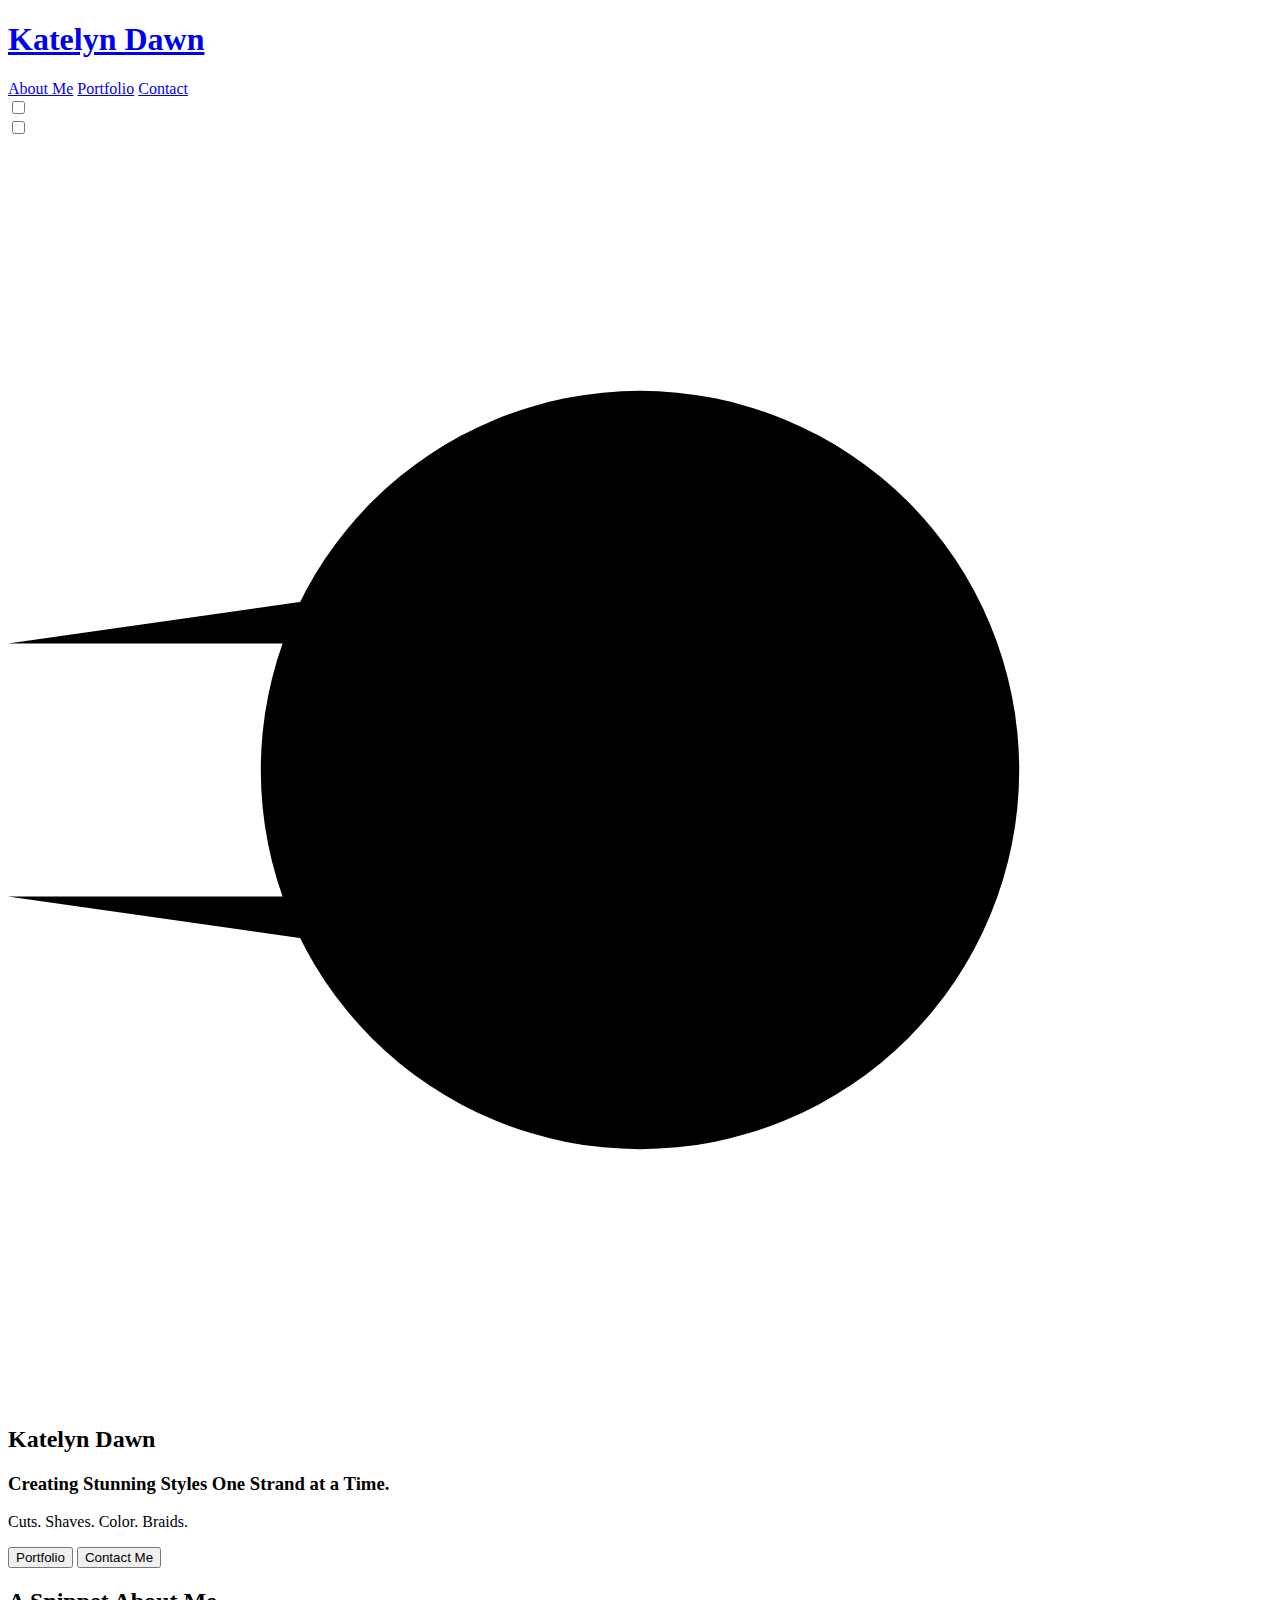
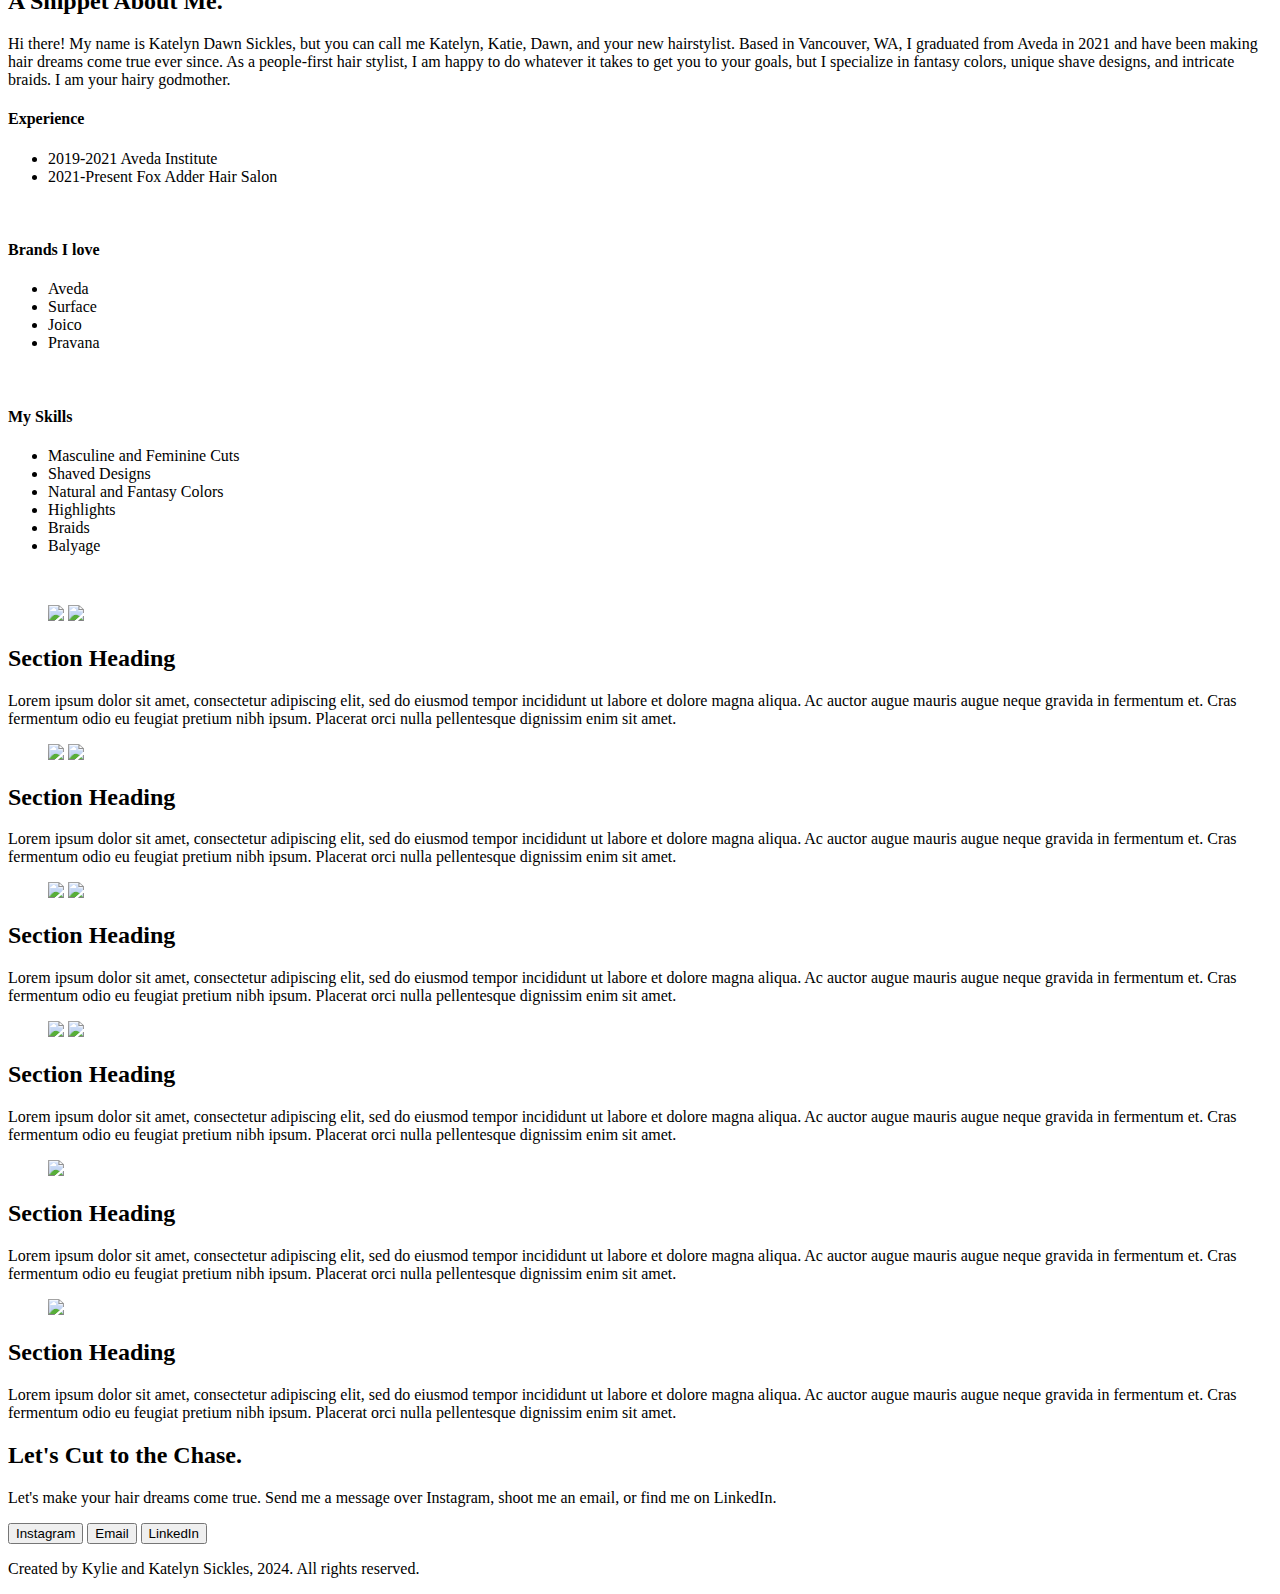
==== Katie_Portfolio/index.html @ ac66f096 "Update index.html" ====
<!DOCTYPE html>
<html lang="en">

<head>
     <meta charset="utf-8">

     <!--Site metadata and SEO-->
     <title>Katelyn Dawn, Hairstylist</title>
     <meta name="description" content="Katelyn Dawn Sickles Haristylist Portfolio">

     <!--Responsive design call-->
     <meta name="viewport" content="width=device-width, initial-scale=1, maximum-scale=1">

     <!--Stylesheets-->
     <link rel="stylesheet" type="text/css" href="css/reset.css">
     <link rel="stylesheet" type="text/css" href="css/styles.css">

     <!--Favicon-->
     <link rel="shortcut icon" type="image/svg" href="img/scissors-solid.svg">

     <link rel="preconnect" href="https://fonts.googleapis.com">
     <link rel="preconnect" href="https://fonts.gstatic.com" crossorigin>
     <link href="https://fonts.googleapis.com/css2?family=Lancelot&display=swap" rel="stylesheet">
</head>

<body>

     <!--Header and Navigation-->
     <header>
          <a href="index.html#top" onclick="closeMobileNav()">
               <h1>Katelyn Dawn</h1>
          </a>
     </header>

     <nav id="nav">
          <a href="index.html#about-me" onclick="closeMobileNav()">About Me</a>
          <a href="index.html#portfolio" onclick="closeMobileNav()">Portfolio</a>
          <a href="index.html#contact" onclick="closeMobileNav()">Contact</a>
     </nav>

     <!--Mobile menu-->
     <input type="checkbox" id="active" class="mobile-nav-input" aria-hidden="true">
     <div class="menu cross menu--1" aria-hidden="true">
          <label>
               <input id="checkbox" type="checkbox" onclick="toggleMobileNav()" class="mobile-nav-input">
               <svg viewBox="0 0 100 100" xmlns="http://www.w3.org/2000/svg">
                    <circle cx="50" cy="50" r="30" />
                    <path class="line--1" d="M0 40h62c13 0 6 28-4 18L35 35" />
                    <path class="line--2" d="M0 50h70" />
                    <path class="line--3" d="M0 60h62c13 0 6-28-4-18L35 65" />
               </svg>
          </label>
     </div>

     <!--Main -----------------------------START HERE-->
     <main>

          <!--Hero Section-->
          <section id="top" class="full-height hero">
               <article class="col-60 center-text">
                    <h2>Katelyn Dawn</h2>
                    <h3>Creating Stunning Styles One Strand at a Time.</h3>
                    <p>Cuts. Shaves. Color. Braids.</p>
                    <!-- BUTTONS -->
                    <a href="#portfolio"><button class="primary-btn">Portfolio</button></a> <a href="#contact"><button class="primary-btn">Contact Me</button></a>
               </article>
          </section>


          <!--About Me--------------------------------------------------------------------------------------------------------->
          <section id="about-me">
               <h2 class="col-80 margin-auto">A Snippet About Me.</h2>
               <article class="col-40 col-left">
                    <p>Hi there! My name is Katelyn Dawn Sickles, but you can call me Katelyn, Katie, Dawn, and your new hairstylist. Based in Vancouver, WA, I graduated from Aveda in 2021 and have been making hair dreams come true ever since. As a people-first hair stylist, I am happy to do whatever it takes to get you to your goals, but I specialize in fantasy colors, unique shave designs, and intricate braids. I am your hairy godmother.</p>

                    <!-- PHOTO -->
                    <section id="katie-chat-photo"></section>

               </article>

               <!-- BULLET LISTS -->
               <article class="col-30 col-right">
                    <h4>Experience</h4>
                    <ul>
                         <li>2019-2021 Aveda Institute</li>
                         <li>2021-Present Fox Adder Hair Salon</li>

                    </ul><br>
                    <h4>Brands I love</h4>
                    <ul>
                         <li>Aveda</li>
                         <li>Surface</li>
                         <li>Joico</li>
                         <li>Pravana</li>
                    </ul>
                    <br>

                    <h4>My Skills</h4>
                    <ul>
                         <li>Masculine and Feminine Cuts</li>
                         <li>Shaved Designs</li>
                         <li>Natural and Fantasy Colors</li>
                         <li>Highlights</li>
                         <li>Braids</li>
                         <li>Balyage</li>
                    </ul>
                    <br>
                    
               </article>
          </section>

          <!--Portfolio----------------------------------------------------------------------------------->
          <section id="portfolio">
               <!-- IMAGE -->
               <figure class="col-30 col-left">
                    <img-comparison-slider>
                         <img slot="first" src="img/cut-before.jpg" />
                         <img slot="second" src="img/cut-after.jpg" />
                    </img-comparison-slider>
               </figure>

               <!-- SECTION TEXT -->
               <article class="col-40 col-right">
                    <h2 class="auto-width">Section Heading</h2>
                    <p>Lorem ipsum dolor sit amet, consectetur adipiscing elit, sed do eiusmod tempor incididunt ut labore et dolore magna aliqua. Ac auctor augue mauris augue neque gravida in fermentum et. Cras fermentum odio eu feugiat pretium nibh ipsum. Placerat orci nulla pellentesque dignissim enim sit amet.</p>
               </article>
          </section>
          <!-- END OF FIRST PORTFOLIO ITEM ----------------------------------->

          <section class="flex-reverse">
               <!-- IMAGE -->
               <figure class="col-30 col-right">
                    <img-comparison-slider>
                         <img slot="first" src="img/curls-before.jpg" />
                         <img slot="second" src="img/curls-after.jpg" />
                    </img-comparison-slider>
               </figure>

               <!-- SECTION TEXT -->
               <article class="col-40 col-left">
                    <h2 class="auto-width">Section Heading</h2>
                    <p>Lorem ipsum dolor sit amet, consectetur adipiscing elit, sed do eiusmod tempor incididunt ut labore et dolore magna aliqua. Ac auctor augue mauris augue neque gravida in fermentum et. Cras fermentum odio eu feugiat pretium nibh ipsum. Placerat orci nulla pellentesque dignissim enim sit amet.</p>
               </article>
          </section>
          <!-- END OF SECOND PORTFOLIO ITEM ----------------------------------->

          <section>
               <figure class="col-30 col-left">
                    <!-- IMAGE -->
                    <img-comparison-slider>
                         <img slot="first" src="img/maroon-before.jpg" />
                         <img slot="second" src="img/maroon-after.jpg" />
                    </img-comparison-slider>
               </figure>

               <!-- SECTION TEXT -->
               <article class="col-40 col-right">
                    <h2 class="auto-width">Section Heading</h2>
                    <p>Lorem ipsum dolor sit amet, consectetur adipiscing elit, sed do eiusmod tempor incididunt ut labore et dolore magna aliqua. Ac auctor augue mauris augue neque gravida in fermentum et. Cras fermentum odio eu feugiat pretium nibh ipsum. Placerat orci nulla pellentesque dignissim enim sit amet.</p>
               </article>
          </section>
          <!-- END OF THIRD PORTFOLIO ITEM ----------------------------------->

          <section class="flex-reverse">
               <!-- IMAGE -->
               <figure class="col-30 col-right">
                    <img-comparison-slider>
                         <img slot="first" src="img/pink-front.jpg" />
                         <img slot="second" src="img/pink-back.jpg" />
                    </img-comparison-slider>
               </figure>

               <!-- SECTION TEXT -->
               <article class="col-40 col-left">
                    <h2 class="auto-width">Section Heading</h2>
                    <p>Lorem ipsum dolor sit amet, consectetur adipiscing elit, sed do eiusmod tempor incididunt ut labore et dolore magna aliqua. Ac auctor augue mauris augue neque gravida in fermentum et. Cras fermentum odio eu feugiat pretium nibh ipsum. Placerat orci nulla pellentesque dignissim enim sit amet.</p>
               </article>
          </section>
          <!-- END OF FOURTH PORTFOLIO ITEM ----------------------------------->

          <section>
               <!-- IMAGE -->
               <figure class="col-30 col-left">
                   
                         <img src="img/updo-back.jpg" />
                
               </figure>

               <!-- SECTION TEXT -->
               <article class="col-40 col-right">
                    <h2 class="auto-width">Section Heading</h2>
                    <p>Lorem ipsum dolor sit amet, consectetur adipiscing elit, sed do eiusmod tempor incididunt ut labore et dolore magna aliqua. Ac auctor augue mauris augue neque gravida in fermentum et. Cras fermentum odio eu feugiat pretium nibh ipsum. Placerat orci nulla pellentesque dignissim enim sit amet.</p>
               </article>
          </section>
          <!-- END OF FIFTH PORTFOLIO ITEM ----------------------------------->

          <section class="flex-reverse">
               <!-- IMAGE -->
               <figure class="col-30 col-right">
               
                         <img src="img/braid.jpg" />
                   
               </figure>

               <!-- SECTION TEXT -->
               <article class="col-40 col-left">
                    <h2 class="auto-width">Section Heading</h2>
                    <p>Lorem ipsum dolor sit amet, consectetur adipiscing elit, sed do eiusmod tempor incididunt ut labore et dolore magna aliqua. Ac auctor augue mauris augue neque gravida in fermentum et. Cras fermentum odio eu feugiat pretium nibh ipsum. Placerat orci nulla pellentesque dignissim enim sit amet.</p>
               </article>
          </section>
          <!-- END OF SIXTH PORTFOLIO ITEM ----------------------------------->

          <!--Contact----------------------------------------------------------------------------------------------------------->
          <section id="contact">
               <h2 class="col-80 margin-auto center-text">Let's Cut to the Chase.</h2>
               <article class="col-60 margin-auto center-text">
                    <p>Let's make your hair dreams come true. Send me a message over Instagram, shoot me an email, or find me on LinkedIn.</p>

                    <a href="https://www.instagram.com/beautybykatelyndawn/" target="_blank"><button class="primary-btn">Instagram</button></a>
                    <a href="#" target="_blank"><button class="primary-btn">Email</button></a>
                    <a href="#" target="_blank"><button class="primary-btn">LinkedIn</button></a>

               </article>
          </section>

     </main>


     <!--Footer-->
     <footer>
          <a href="https://www.instagram.com/beautybykatelyndawn/" target="_blank" class="instagram-btn"></a>
          <a href="#" target="_blank" class="email-btn"></a>
          <a href="#" target="_blank" class="linkedin-btn"></a>

          <p id="copyright">Created by Kylie and Katelyn Sickles, 2024. All rights reserved.</p>
     </footer>


     <!--Scripts-->
     <script src="js/main.js"></script>

     <script
       defer
       src="https://cdn.jsdelivr.net/npm/img-comparison-slider@8/dist/index.js"
     ></script>
     <link
       rel="stylesheet"
       href="https://cdn.jsdelivr.net/npm/img-comparison-slider@8/dist/styles.css"
     />


</body>

</html>
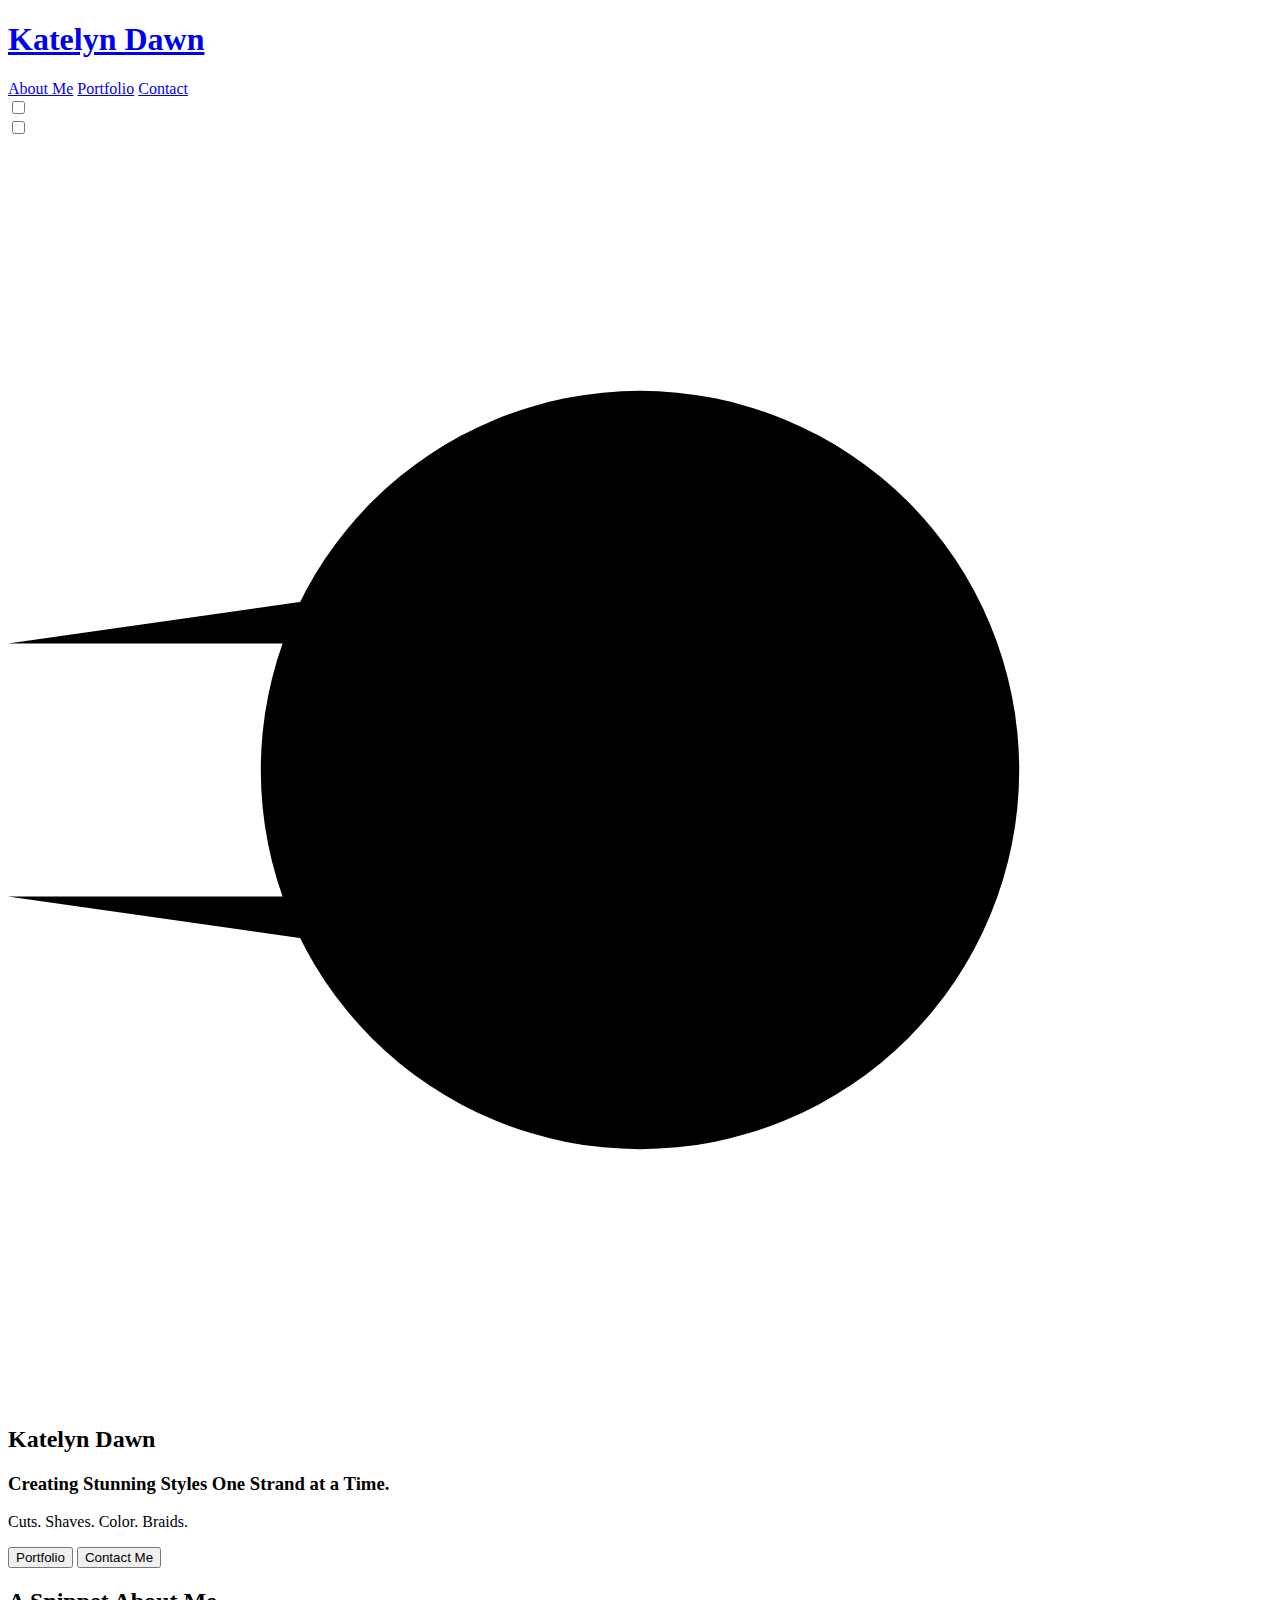
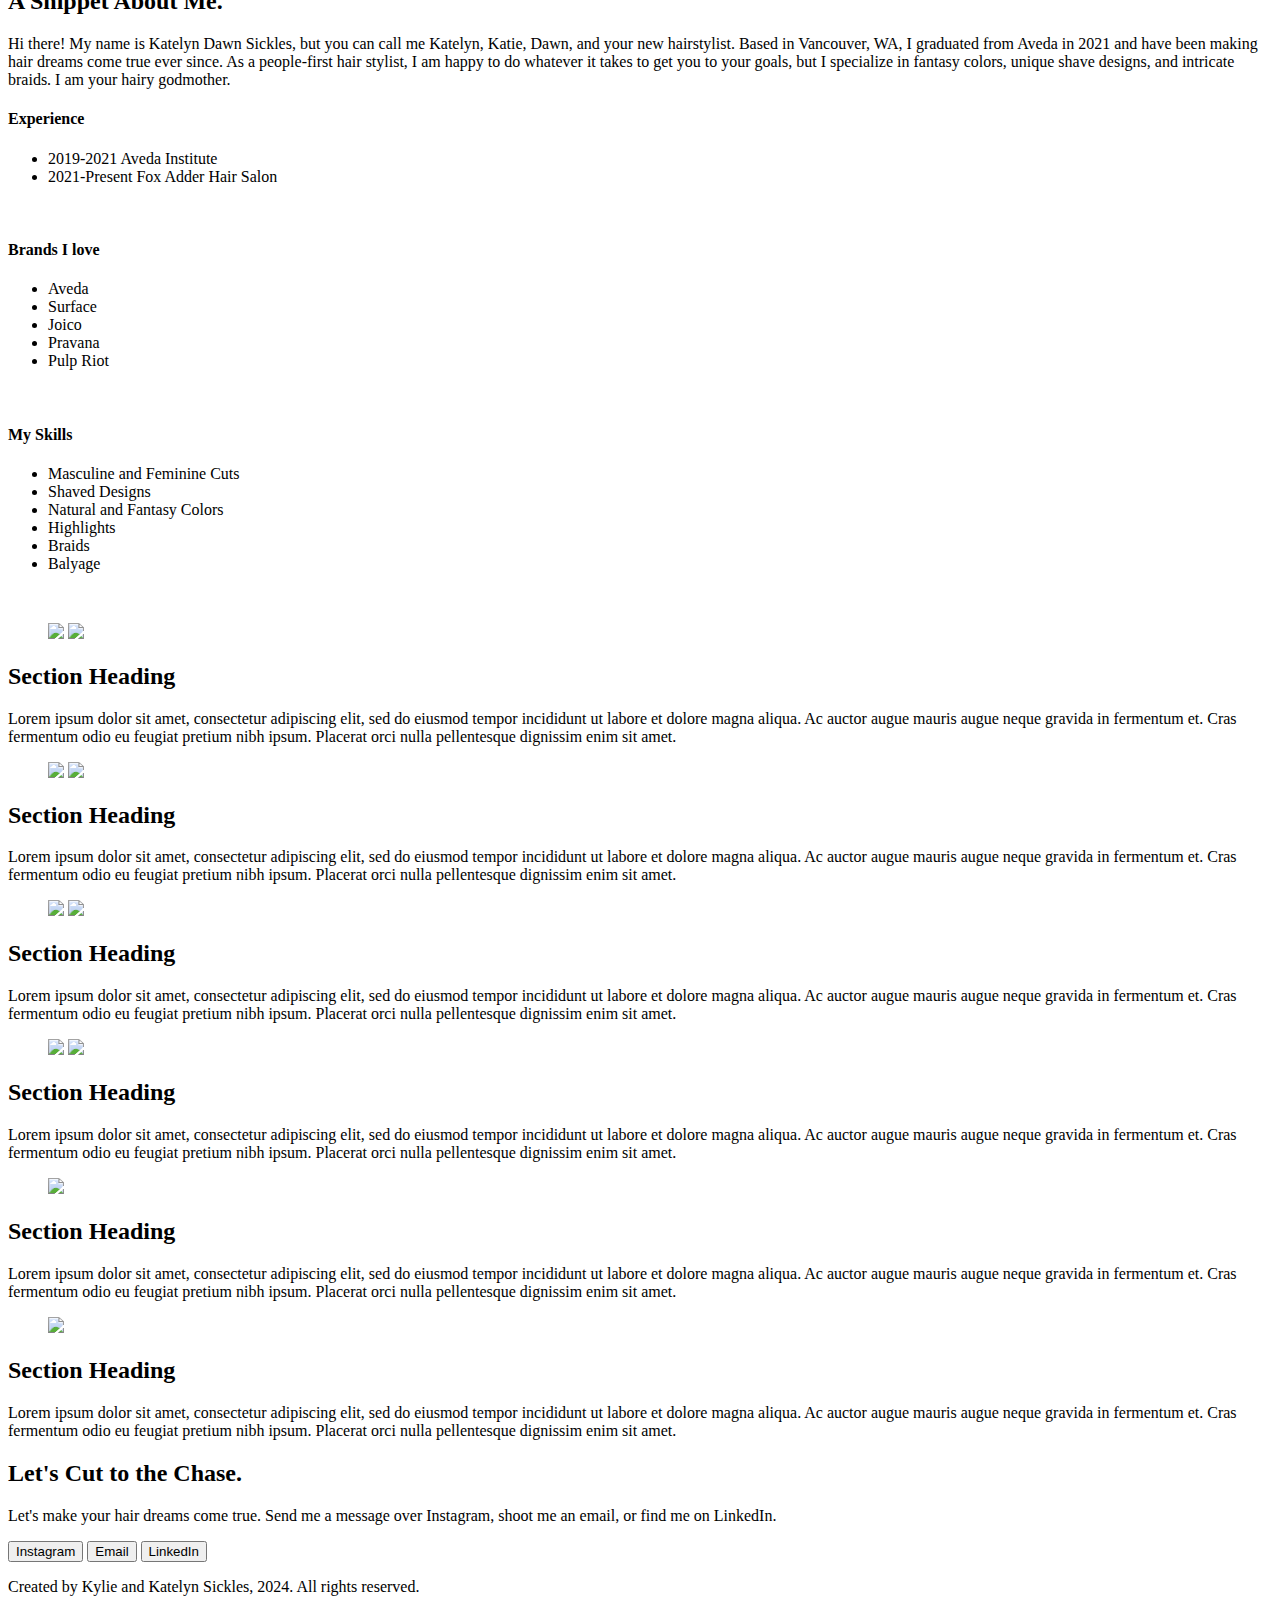
==== commit 83c15a8e: "Update index.html" ====
--- a/Katie_Portfolio/index.html
+++ b/Katie_Portfolio/index.html
@@ -92,6 +92,7 @@
                          <li>Surface</li>
                          <li>Joico</li>
                          <li>Pravana</li>
+                         <li>Pulp Riot</li>
                     </ul>
                     <br>
 
@@ -217,7 +218,7 @@
                     <p>Let's make your hair dreams come true. Send me a message over Instagram, shoot me an email, or find me on LinkedIn.</p>
 
                     <a href="https://www.instagram.com/beautybykatelyndawn/" target="_blank"><button class="primary-btn">Instagram</button></a>
-                    <a href="#" target="_blank"><button class="primary-btn">Email</button></a>
+                    <a href="mailto:beautybykatelyndawn@gmail.com" target="_blank"><button class="primary-btn">Email</button></a>
                     <a href="#" target="_blank"><button class="primary-btn">LinkedIn</button></a>
 
                </article>
@@ -229,7 +230,7 @@
      <!--Footer-->
      <footer>
           <a href="https://www.instagram.com/beautybykatelyndawn/" target="_blank" class="instagram-btn"></a>
-          <a href="#" target="_blank" class="email-btn"></a>
+          <a href="mailto:beautybykatelyndawn@gmail.com" target="_blank" class="email-btn"></a>
           <a href="#" target="_blank" class="linkedin-btn"></a>
 
           <p id="copyright">Created by Kylie and Katelyn Sickles, 2024. All rights reserved.</p>
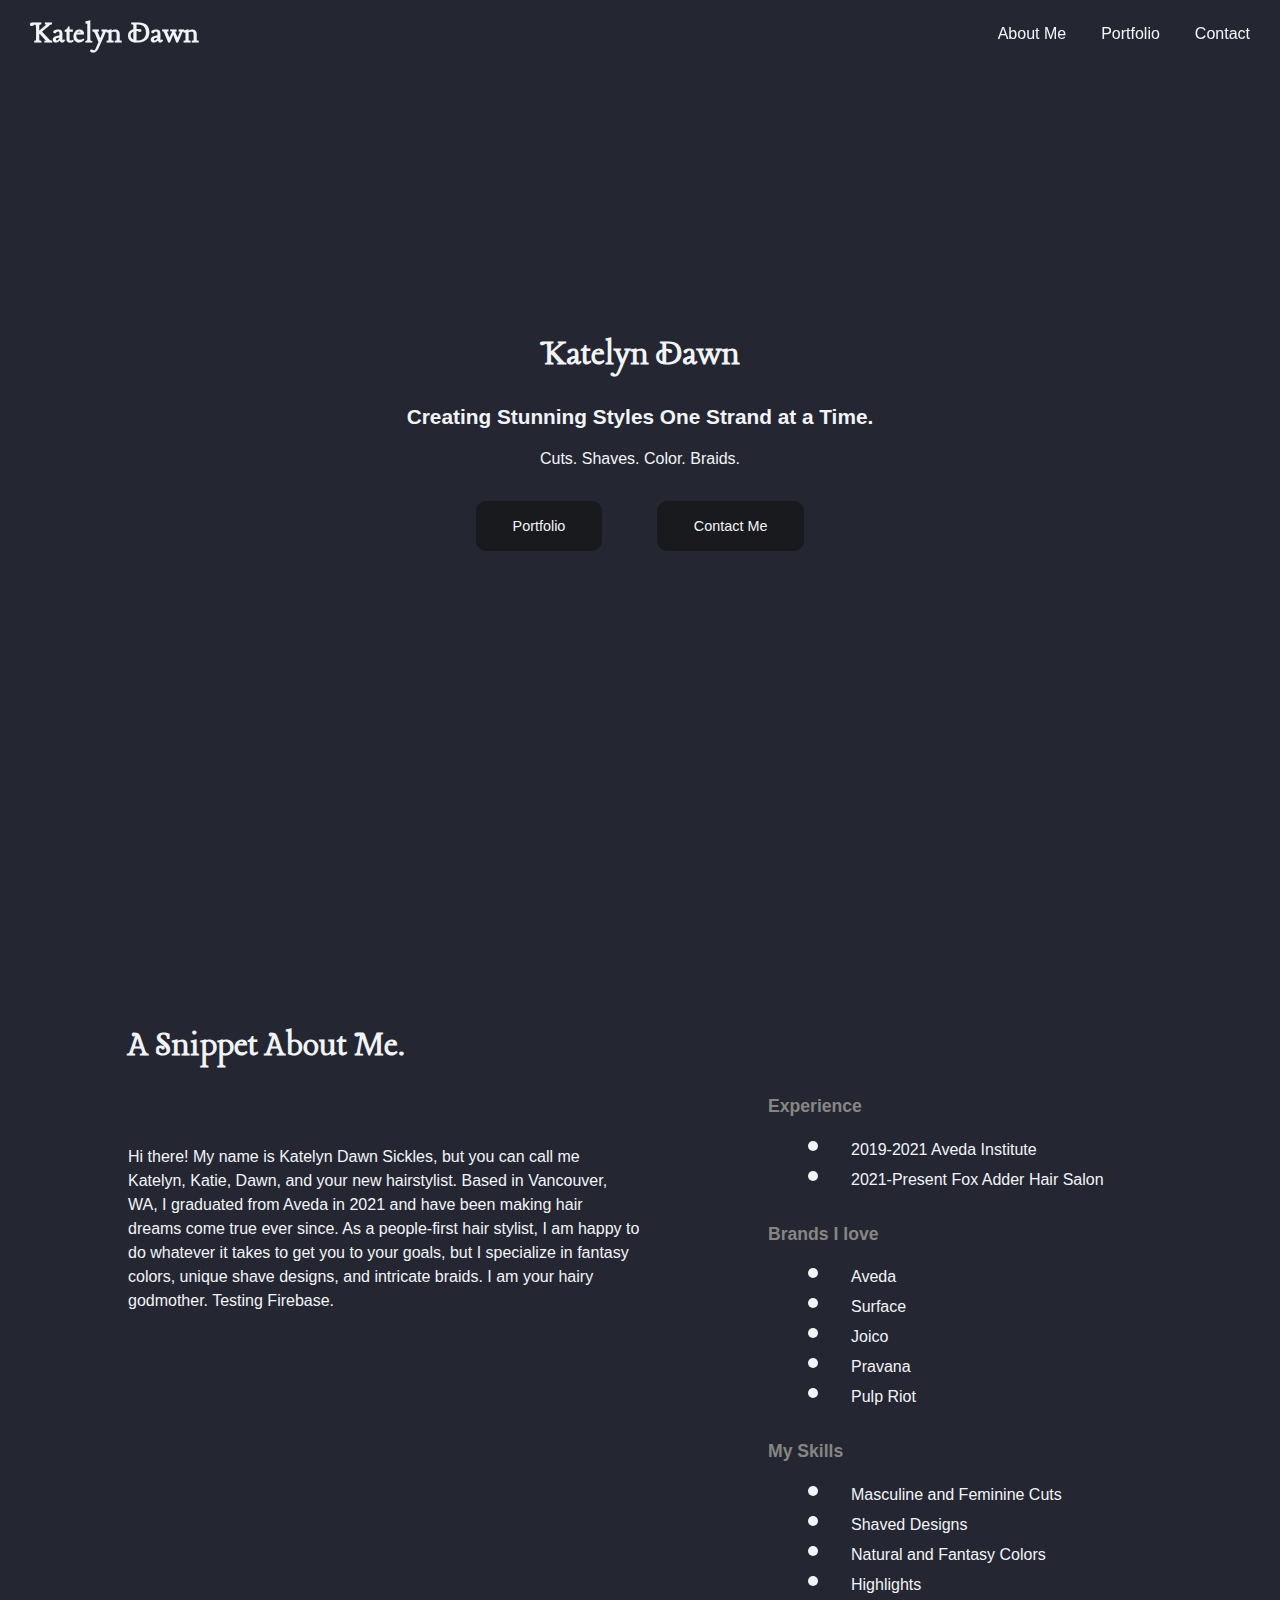
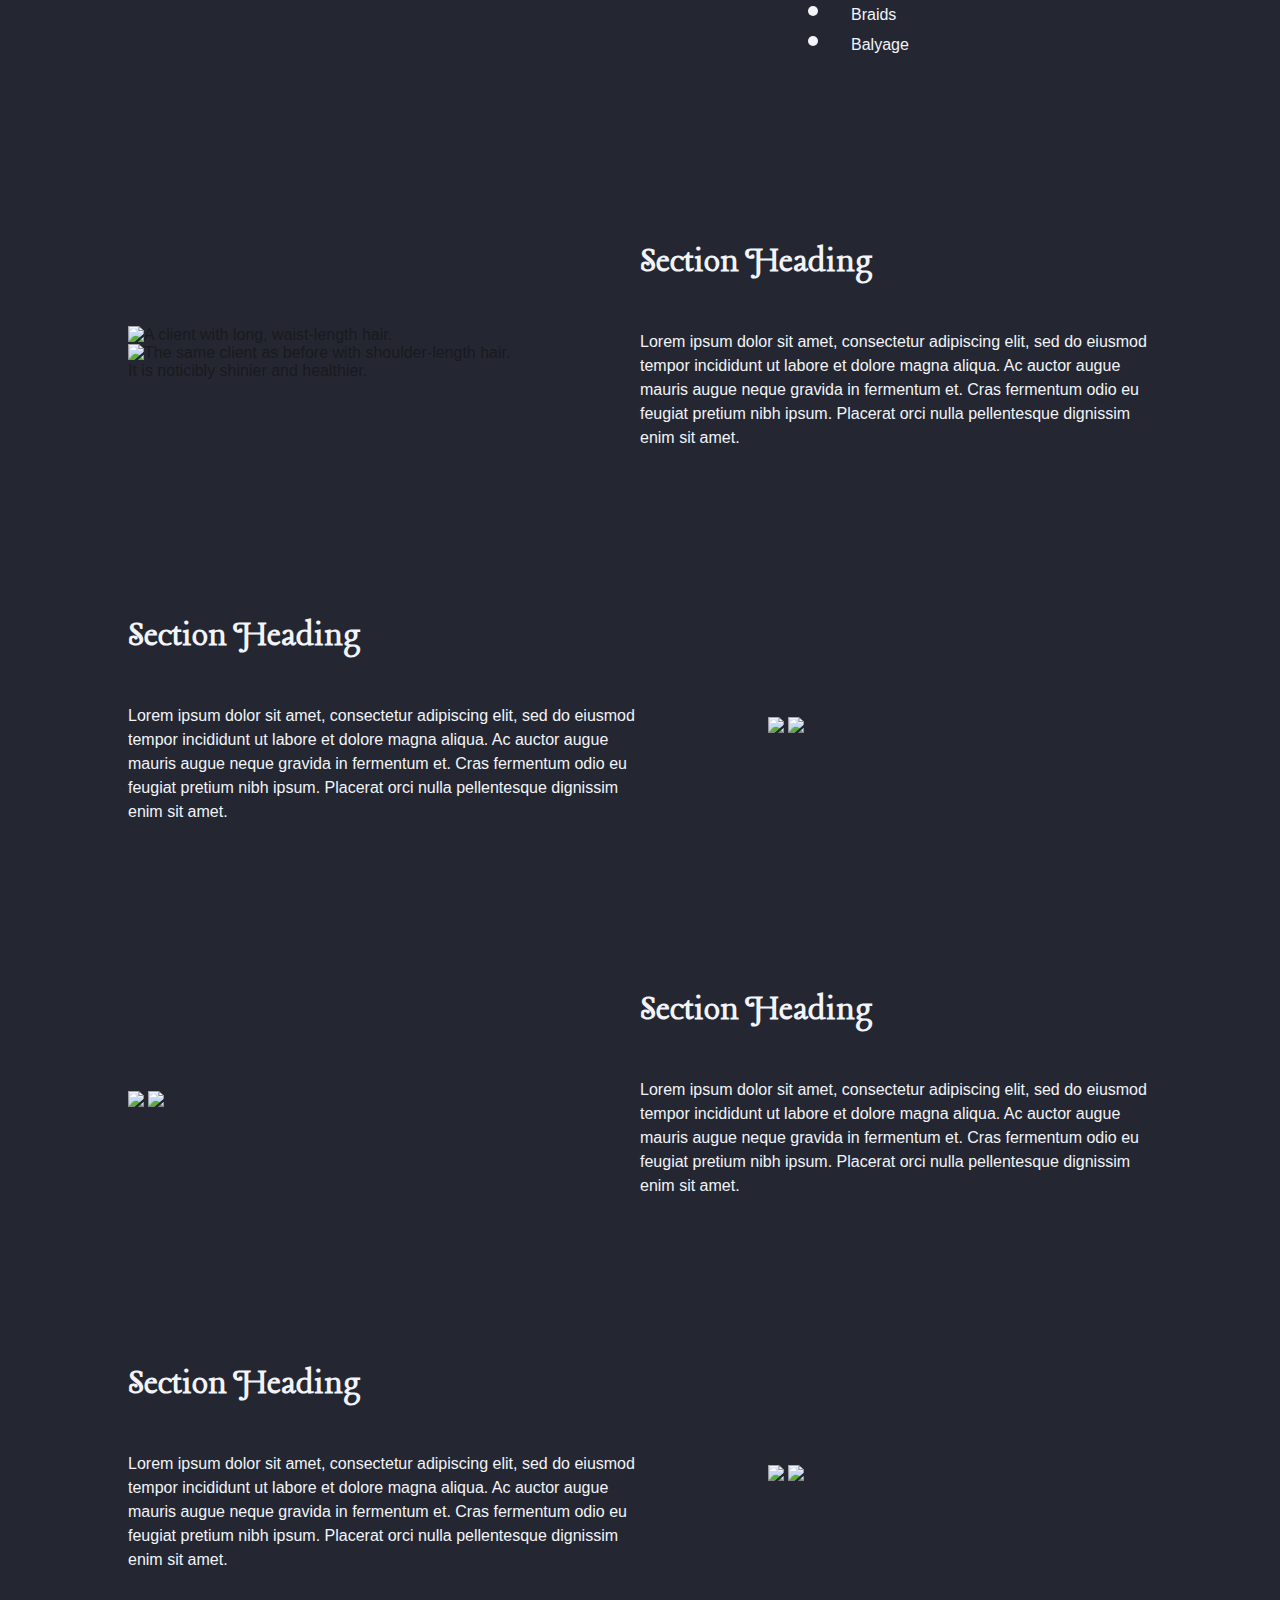
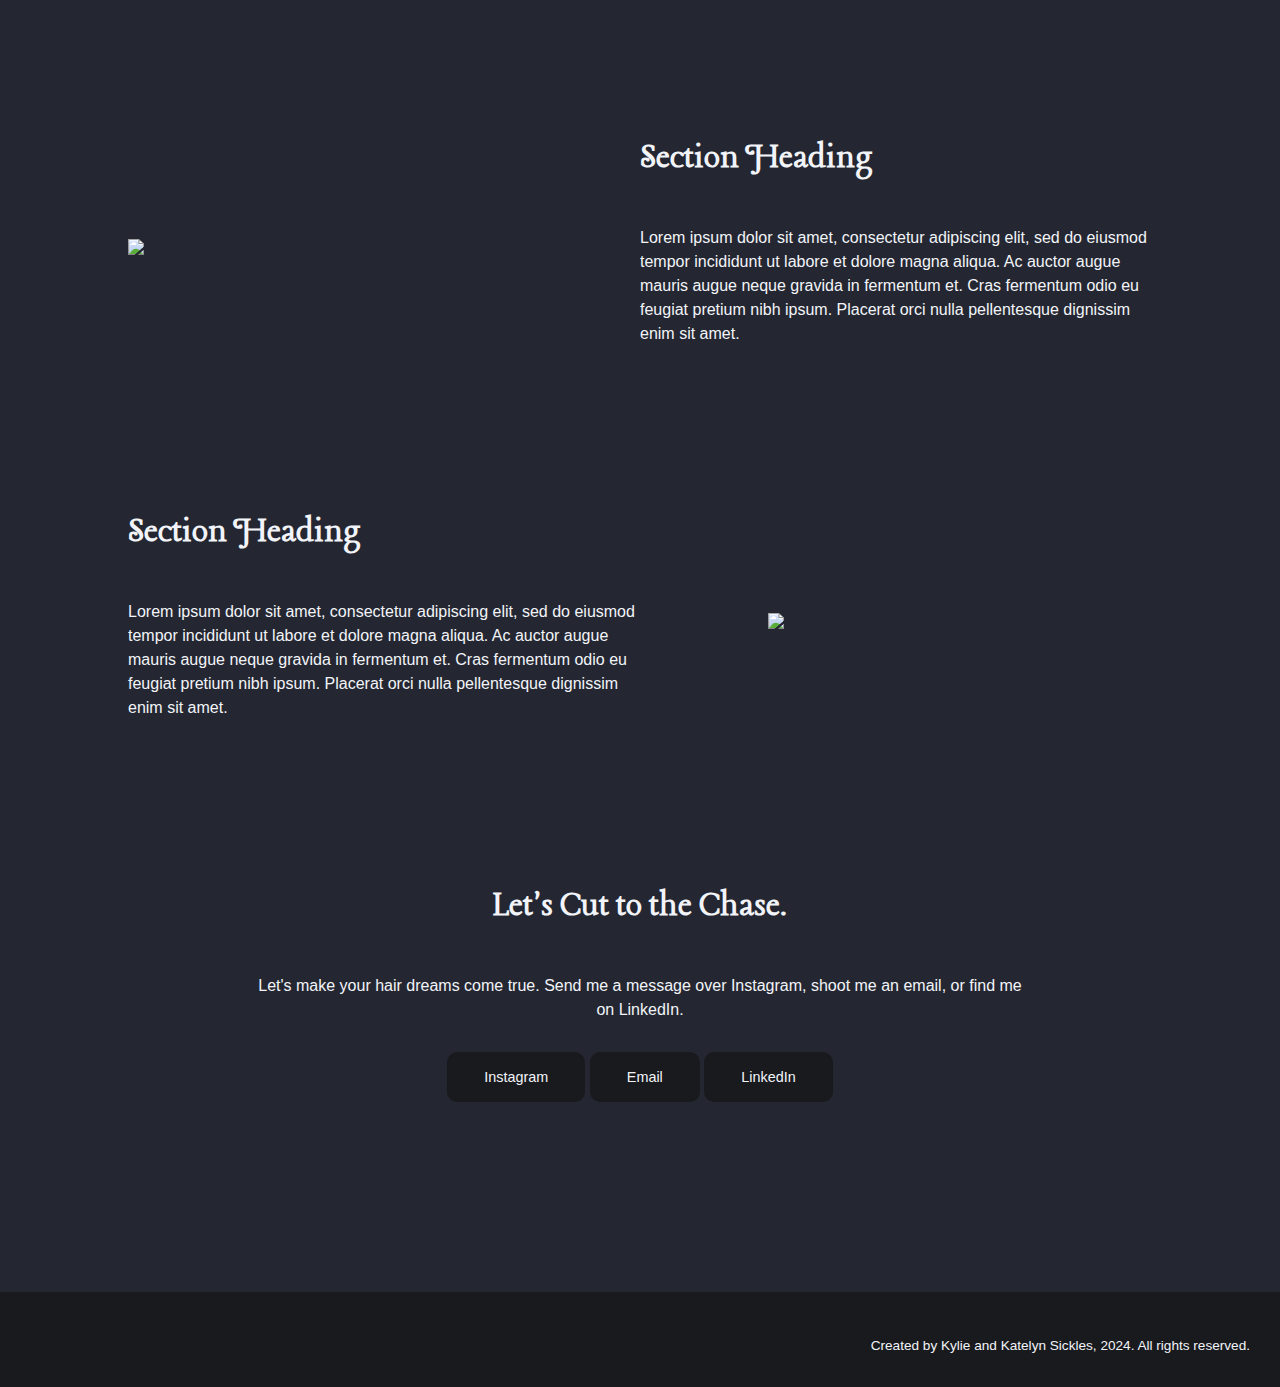
==== commit 819ec48f: "Merge pull request #1 from kylieSickles/main" ====
--- a/Katie_Portfolio/index.html
+++ b/Katie_Portfolio/index.html
@@ -71,10 +71,10 @@
           <section id="about-me">
                <h2 class="col-80 margin-auto">A Snippet About Me.</h2>
                <article class="col-40 col-left">
-                    <p>Hi there! My name is Katelyn Dawn Sickles, but you can call me Katelyn, Katie, Dawn, and your new hairstylist. Based in Vancouver, WA, I graduated from Aveda in 2021 and have been making hair dreams come true ever since. As a people-first hair stylist, I am happy to do whatever it takes to get you to your goals, but I specialize in fantasy colors, unique shave designs, and intricate braids. I am your hairy godmother.</p>
+                    <p>Hi there! My name is Katelyn Dawn Sickles, but you can call me Katelyn, Katie, Dawn, and your new hairstylist. Based in Vancouver, WA, I graduated from Aveda in 2021 and have been making hair dreams come true ever since. As a people-first hair stylist, I am happy to do whatever it takes to get you to your goals, but I specialize in fantasy colors, unique shave designs, and intricate braids. I am your hairy godmother. Testing Firebase.</p>
 
                     <!-- PHOTO -->
-                    <section id="katie-chat-photo"></section>
+                    <section id="katie-chat-photo" alt="A photo of Katelyn Dawn with 1920's finger waves in her short blonde hair. She is standing in front of a reproduction copy of the art piece 'Tournee Du Chat Noir'."></section>
 
                </article>
 
@@ -115,8 +115,8 @@
                <!-- IMAGE -->
                <figure class="col-30 col-left">
                     <img-comparison-slider>
-                         <img slot="first" src="img/cut-before.jpg" />
-                         <img slot="second" src="img/cut-after.jpg" />
+                         <img slot="first" src="img/cut-before.jpg" alt="A client with long, waist-length hair." />
+                         <img slot="second" src="img/cut-after.jpg" alt="The same client as before with shoulder-length hair. It is noticibly shinier and healthier."/>
                     </img-comparison-slider>
                </figure>
 
@@ -248,6 +248,29 @@
        rel="stylesheet"
        href="https://cdn.jsdelivr.net/npm/img-comparison-slider@8/dist/styles.css"
      />
+     <script type="module">
+       // Import the functions you need from the SDKs you need
+       import { initializeApp } from "https://www.gstatic.com/firebasejs/10.14.1/firebase-app.js";
+       import { getAnalytics } from "https://www.gstatic.com/firebasejs/10.14.1/firebase-analytics.js";
+       // TODO: Add SDKs for Firebase products that you want to use
+       // https://firebase.google.com/docs/web/setup#available-libraries
+
+       // Your web app's Firebase configuration
+       // For Firebase JS SDK v7.20.0 and later, measurementId is optional
+       const firebaseConfig = {
+         apiKey: "AIzaSyD0wwKgtplPlGxA8C2C2O-ImUTRerhvRyg",
+         authDomain: "portfolio-db88d.firebaseapp.com",
+         projectId: "portfolio-db88d",
+         storageBucket: "portfolio-db88d.appspot.com",
+         messagingSenderId: "892252117382",
+         appId: "1:892252117382:web:4e517721c14da0a2b2b407",
+         measurementId: "G-3TNG29H01G"
+       };
+
+       // Initialize Firebase
+       const app = initializeApp(firebaseConfig);
+       const analytics = getAnalytics(app);
+     </script>
 
 
 </body>
--- a/Katie_Portfolio/css/styles.css
+++ b/Katie_Portfolio/css/styles.css
@@ -0,0 +1,679 @@
+/* --Foundation-- */
+html {
+    scroll-behavior: smooth;
+}
+
+body {
+    margin: 0;
+    position: relative;
+    font-style: normal;
+    font-size: 16px;
+    color: #191A1E;
+    box-sizing: border-box;
+    background-color: #242731;
+    box-sizing: border-box;
+    font-family: Helvetica;
+}
+
+img {
+    width: 100%;
+}
+
+* {box-sizing: border-box;}
+
+.img-comp-container {
+  position: relative;
+  width: 100% /*should be the same height as the images*/
+}
+
+.img-comp-img {
+  position: absolute;
+  width: auto;
+  height: auto;
+  overflow: hidden;
+}
+
+.img-comp-img img {
+  display: block;
+  vertical-align: middle;
+  width: auto;
+
+}
+
+.img-comp-slider {
+  position: absolute;
+  z-index: 9;
+  cursor: ew-resize;
+  /*set the appearance of the slider:*/
+  width: 40px;
+  height: 40px;
+  background-color: red;
+  opacity: 0.7;
+  border-radius: 50%;
+}
+
+
+/* Typography */
+
+h1,
+h2,
+h3,
+h4,
+h5,
+h6 {
+    margin: 0;
+    color: #F2F4F9;
+}
+
+h1 {
+    font-weight: 600;
+    min-height: 50px;
+    display: flex;
+    align-items: center;
+    font-family: "Lancelot", serif;
+    font-size: 2rem;
+
+}
+
+h2 {
+    font-size: 1.5em;
+    font-weight: 700;
+    padding-bottom: 30px;
+    font-family: "Lancelot", serif;
+}
+
+h3 {
+    font-size: 1.3em;
+    font-weight: 600;
+    margin-bottom: 20px;
+    color: #F2F4F9;
+    line-height: 1;
+}
+
+h4 {
+    font-size: 1.1em;
+    font-weight: 600;
+    color: #868683;
+    line-height: 1;
+    text-align: left;
+}
+
+p {
+    line-height: 1.5;
+    opacity: 1;
+    font-weight: 300;
+    margin-bottom: 15px;
+    color: #F2F4F9;
+}
+
+a {
+    text-decoration: none;
+    color: #F2F4F9;
+    transition: color .3s, transform .3s;
+    font-weight: 400;
+}
+
+a span {
+    display: inline-block;
+    transition: transform .3s;
+}
+
+a:hover {
+    color: #746371;
+}
+
+a:hover span {
+    transform: translateX(5px);
+}
+
+li{
+    list-style: url('../img/scissors-solid.svg');
+    list-style-position: inside;
+    line-height: 1.5em;
+    color: #F2F4F9;
+
+}
+
+li::marker{
+    font-size: 2rem;
+
+}
+
+
+/* Typography Media Queries */
+@media only screen and (min-width: 800px) {
+    body {
+        font-size: 16px;
+    }
+
+    h2 {
+        font-size: 3vw;
+    }
+}
+
+@media only screen and (min-width: 1500px) {
+    body {
+        font-size: 18px;
+    }
+
+    h2 {
+        font-size: 3.75vw;
+    }
+}
+
+
+
+
+/* Buttons */
+.primary-btn {
+    background-color: #191A1E;
+    color: #F2F4F9;
+    border: none;
+    padding: 15px 35px;
+    font-size: .9em;
+    margin: 15px 0;
+    cursor: pointer;
+    font-family: Helvetica;
+    border-radius: 10px;
+    border: 2px solid #191A1E;
+    transition: all .3s;
+}
+
+.primary-btn:hover {
+    background-color: transparent;
+    color: #F2F4F9;
+}
+
+
+
+
+/* Layout */
+section {
+    box-sizing: border-box;
+    position: relative;
+    padding: 75px 0;
+    display: flex;
+    flex-direction: column;
+    justify-content: space-between;
+    align-items: center;
+    flex-wrap: wrap;
+    overflow: hidden;
+}
+
+.hero {
+    display: flex;
+    flex-direction: column;
+    justify-content: center;
+    align-items: center;
+    background-image: url(../img/background.jpg);
+    background-repeat: no-repeat;
+    background-size: cover;
+    background-position: center;
+    margin-bottom: 50px;
+}
+
+.hero button {
+    margin: 15px 25px;
+}
+
+#project {
+    padding-top: 50px;
+}
+
+.col-left {
+    margin: auto;
+    margin-bottom: 35px;
+}
+
+.col-right {
+    margin: auto;
+    margin-bottom: 35px;
+}
+
+.auto-width {
+    width: 80%;
+}
+
+.col-30,
+.col-40,
+.col-50,
+.col-60,
+.col-80 {
+    width: 80%;
+}
+
+.full-width {
+    width: 100%;
+}
+
+.margin-auto {
+    margin: auto;
+}
+
+.center-text {
+    text-align: center;
+}
+
+.round-corners {
+    border-radius: 10px;
+}
+
+#katie-chat-photo {
+    margin: 0 auto;
+    padding-top: 50%;
+    background-image: url(../img/katie-chat.jpg);
+    width: 50%;
+    height: auto;
+    background-size: cover;
+    background-repeat: no-repeat;
+}
+
+/* Layout Media Queries */
+@media only screen and (min-width: 800px) {
+    section {
+        flex-direction: row;
+    }
+
+    section.flex-reverse {
+        flex-direction: row-reverse;
+    }
+
+    .col-left {
+        margin: auto;
+        margin-left: 10%;
+        margin-right: 5%;
+    }
+
+    .col-right {
+        margin: auto;
+        margin-right: 10%;
+        margin-left: 5%;
+    }
+
+    .auto-width {
+        width: auto;
+    }
+
+    .col-30 {
+        width: 30%;
+    }
+
+    .col-40 {
+        width: 40%;
+    }
+
+    .col-50 {
+        width: 50%;
+    }
+
+    .col-60 {
+        width: 60%;
+    }
+}
+
+@media screen and (min-width: 1025px) {
+    section.full-height {
+        min-height: 100vh;
+        padding: 100px 0;
+    }
+}
+
+
+
+
+/* Header & Navigation */
+header {
+    box-sizing: border-box;
+    position: fixed;
+    width: 100%;
+    display: flex;
+    flex-direction: row;
+    justify-content: space-between;
+    align-items: center;
+    padding: 10px 30px;
+    z-index: 998;
+    font-size: 1.1em;
+    background-color: rgba(25, 26, 30, 0);
+    transition: all .3s;
+}
+
+.header-solid {
+    background-color: rgba(25, 26, 30, 1);
+}
+
+/*Mobile Menu & Button Animation*/
+.mobile-nav-input {
+    display: none;
+}
+
+.menu--1 label {
+    display: block;
+    cursor: pointer;
+    position: fixed;
+    width: 25vw;
+    height: 25vw;
+    max-width: 80px;
+    max-height: 80px;
+    top: -5px;
+    right: 0;
+    z-index: 998;
+    padding: 0 10px;
+}
+
+.menu--1 path {
+    fill: none;
+    stroke: #000;
+    stroke-width: 3;
+    stroke-linecap: round;
+    stroke-linejoin: round;
+    --length: 24;
+    --offset: -38;
+    stroke-dasharray: var(--length) var(--total-length);
+    stroke-dashoffset: var(--offset);
+    transition: all .8s cubic-bezier(.645, .045, .355, 1);
+}
+
+.menu--1 circle {
+    fill: #fff3;
+    opacity: 0;
+}
+
+.menu--1 label:hover circle {
+    opacity: 1;
+}
+
+.cross input:checked+svg .line--1,
+.cross input:checked+svg .line--3 {
+    --length: 22.627416998;
+}
+
+.cross input:checked+svg .line--2 {
+    --length: 0;
+}
+
+.back input:checked+svg .line--1,
+.back input:checked+svg .line--3 {
+    --length: 8.602325267;
+}
+
+
+.menu--1 .line--1,
+.menu--1 .line--3 {
+    --total-length: 126.64183044433594;
+}
+
+.menu--1 .line--2 {
+    --total-length: 70;
+}
+
+.menu--1 input:checked+svg .line--1,
+.menu--1 input:checked+svg .line--3 {
+    --offset: -94.1149185097;
+}
+
+.menu--1 input:checked+svg .line--2 {
+    --offset: -50;
+}
+
+nav a {
+    margin-right: 0;
+    margin-bottom: 35px;
+}
+
+nav a:last-of-type {
+    margin-right: 0;
+}
+
+nav {
+    display: flex;
+    justify-content: center;
+    align-items: center;
+    position: fixed;
+    top: 0;
+    right: -110%;
+    flex-direction: column;
+    z-index: 997;
+    height: 100vh;
+    width: 100vw;
+    background-color: #F2F4F9;
+    transition: right 1s;
+    font-size: 2em;
+    opacity: 1;
+    font-weight: 600;
+}
+
+.show-nav-mob {
+    right: 0;
+}
+
+.overflow-mob {
+    width: 110%;
+}
+
+/* Mobile Menu Media Queries */
+@media screen and (min-width: 800px) {
+    .menu--1 {
+        display: none;
+    }
+
+    nav {
+        float: right;
+        position: fixed;
+        right: 0;
+        top: 15px;
+        width: 50%;
+        padding: 10px 30px;
+        background-color: transparent;
+        z-index: 999;
+        height: auto;
+        width: auto;
+        flex-direction: row;
+        font-size: 1em;
+    }
+
+    nav a {
+        margin-right: 35px;
+        margin-bottom: 0;
+    }
+
+    nav a:last-of-type {
+        margin-right: 0;
+    }
+
+    .overflow-mob {
+        width: 40%;
+    }
+}
+
+
+
+
+/* Grid */
+.grid-wrapper {
+    display: flex;
+    flex-direction: row;
+    flex-wrap: wrap;
+    justify-content: center;
+}
+
+.grid-wrapper a {
+    box-sizing: border-box;
+    width: 100%;
+    position: relative;
+    overflow: hidden;
+}
+
+.grid-wrapper article img {
+    width: 100%;
+    display: block;
+    transition: transform .3s;
+}
+
+.grid-item-text {
+    height: 100%;
+    width: 100%;
+    position: absolute;
+    top: 0;
+    left: 0;
+    margin: 0;
+    display: flex;
+    flex-direction: column;
+    justify-content: center;
+    align-items: center;
+    background-color: rgba(0, 0, 0, .5);
+    color: #fff;
+    opacity: 0;
+    transition: opacity .3s;
+}
+
+.grid-wrapper article:hover .grid-item-text {
+    opacity: 1;
+}
+
+.grid-wrapper article:hover img {
+    transform: scale(1.5);
+}
+
+/* Grid Media Queries */
+@media screen and (min-width: 800px) {
+    .grid-wrapper a {
+        width: 50%;
+        border: 1px solid rgb(148, 149, 155);
+    }
+}
+
+@media screen and (min-width: 1024px) {
+    .grid-wrapper a {
+        width: 33.333%;
+    }
+}
+
+
+
+/* Feature Boxes */
+.feature-box-container {
+    display: flex;
+    flex-direction: row;
+    flex-wrap: wrap;
+    justify-content: space-between;
+}
+
+.feature-box {
+    width: 30%;
+    margin: 15px 0;
+    padding: 10% 0;
+    display: flex;
+    flex-direction: column;
+    justify-content: center;
+    align-items: center;
+    border-radius: 10px;
+    background-color: #F1F3F5;
+}
+
+.feature-box img {
+    width: 15%;
+    min-width: 50px;
+    margin: 15px;
+}
+
+
+
+
+/* Slider */
+.slider {
+    width: 100%;
+    aspect-ratio: 2/1;
+    position: relative;
+    overflow: hidden;
+    /* <===  */
+    border-radius: 15px;
+}
+
+.slide {
+    width: 100%;
+    aspect-ratio: 2/1;
+    position: absolute;
+    transition: all 0.5s;
+}
+
+.slide img {
+    width: 100%;
+    height: 100%;
+    object-fit: cover;
+}
+
+.btn {
+    position: absolute;
+    width: 40px;
+    height: 40px;
+    padding: 10px;
+    border: none;
+    border-radius: 50%;
+    z-index: 10px;
+    cursor: pointer;
+    background-color: #fff;
+    font-size: 18px;
+}
+
+.btn:active {
+    transform: scale(1.1);
+}
+
+.btn-prev {
+    top: 45%;
+    left: 2%;
+}
+
+.btn-next {
+    top: 45%;
+    right: 2%;
+}
+
+
+
+
+/* Footer */
+footer {
+    display: flex;
+    align-items: center;
+    padding: 30px;
+    margin-top: 100px;
+    background-color: #191A1E;
+    color: #fff;
+}
+
+.linkedin-btn {
+    position: relative;
+    width: 35px !important;
+    height: 35px;
+    z-index: 20;
+    background: url("../img/ico-linkedin-light.svg") no-repeat;
+    transition: all .25s ease-in-out;
+    margin-right: 30px;
+}
+
+.instagram-btn {
+    position: relative;
+    width: 35px !important;
+    height: 35px;
+    z-index: 20;
+    background: url("../img/instagram.svg") no-repeat;
+    transition: all .25s ease-in-out;
+    margin-right: 30px;
+}
+
+.email-btn {
+    position: relative;
+    width: 35px !important;
+    height: 35px;
+    z-index: 20;
+    background: url("../img/email.svg") no-repeat;
+    transition: all .25s ease-in-out;
+    margin-right: 30px;
+}
+
+#copyright {
+    margin-left: auto;
+    margin-bottom: 0;
+    font-size: .85em;
+}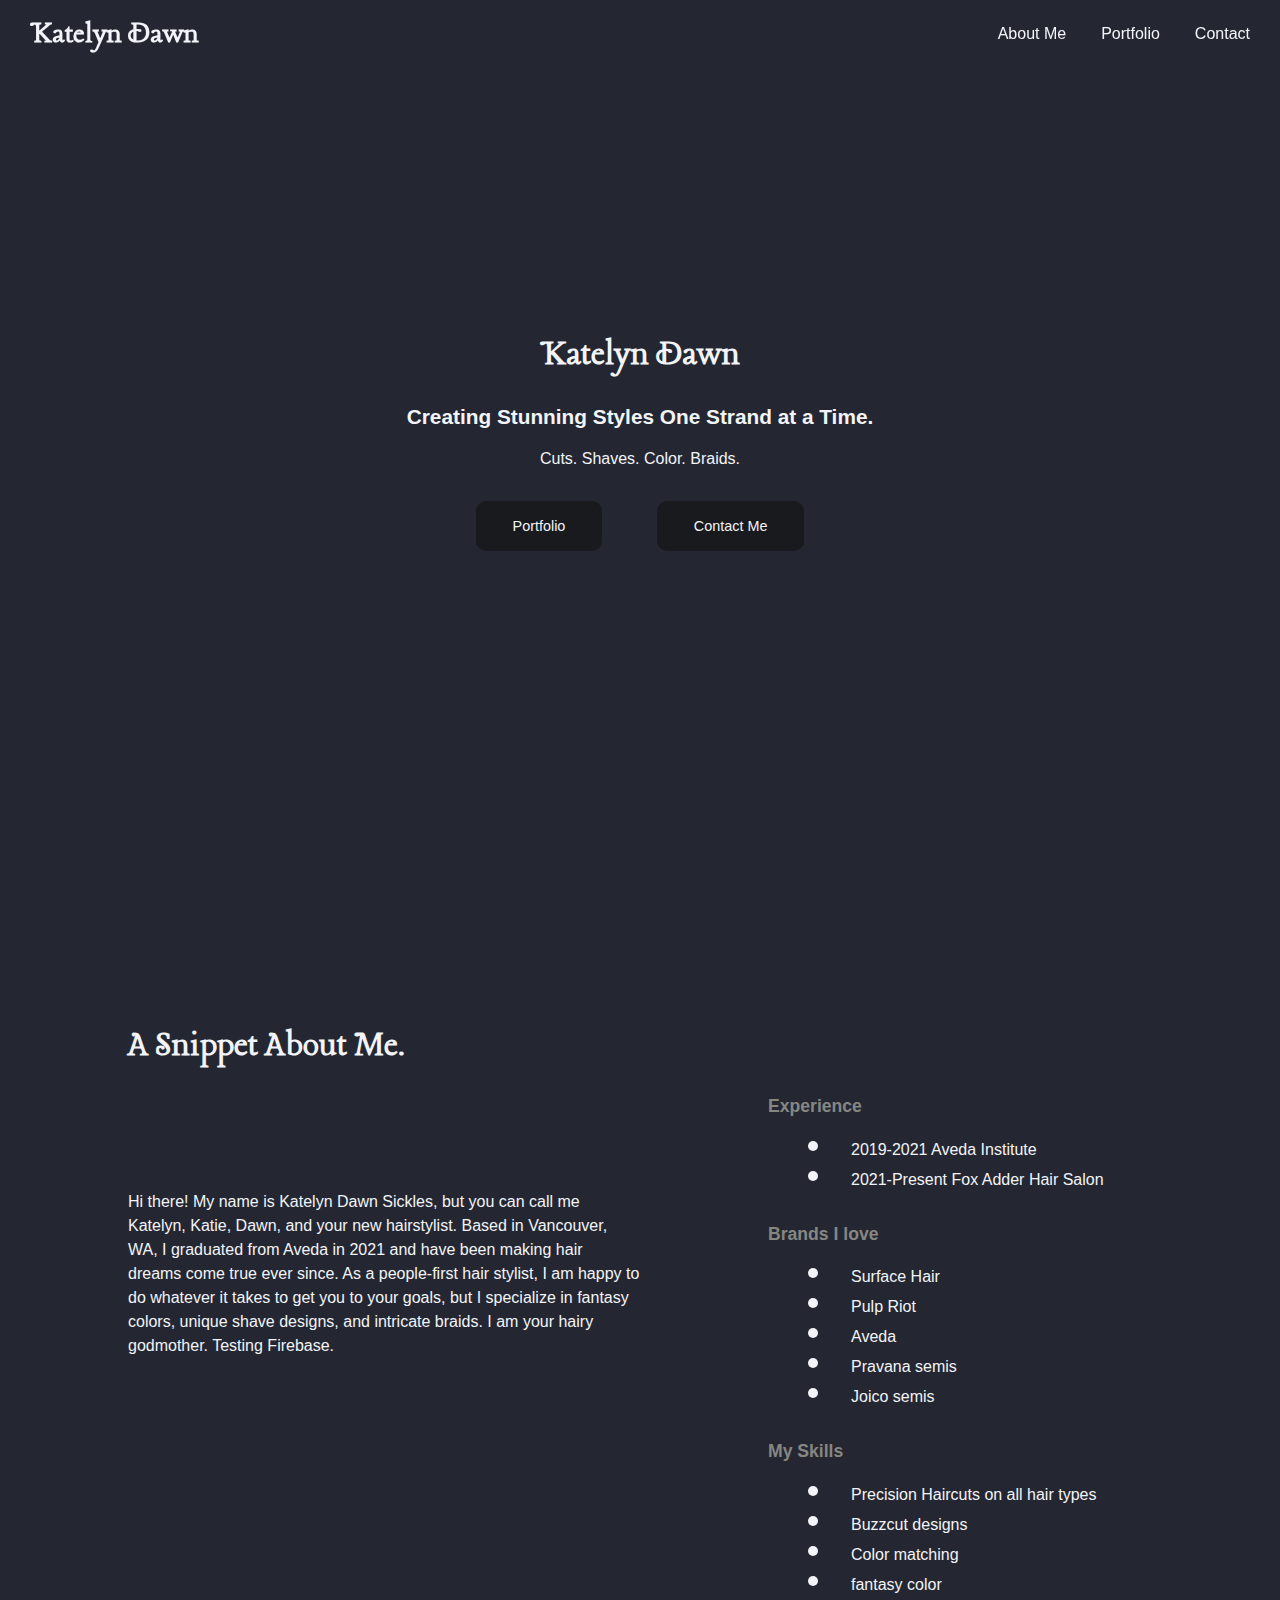
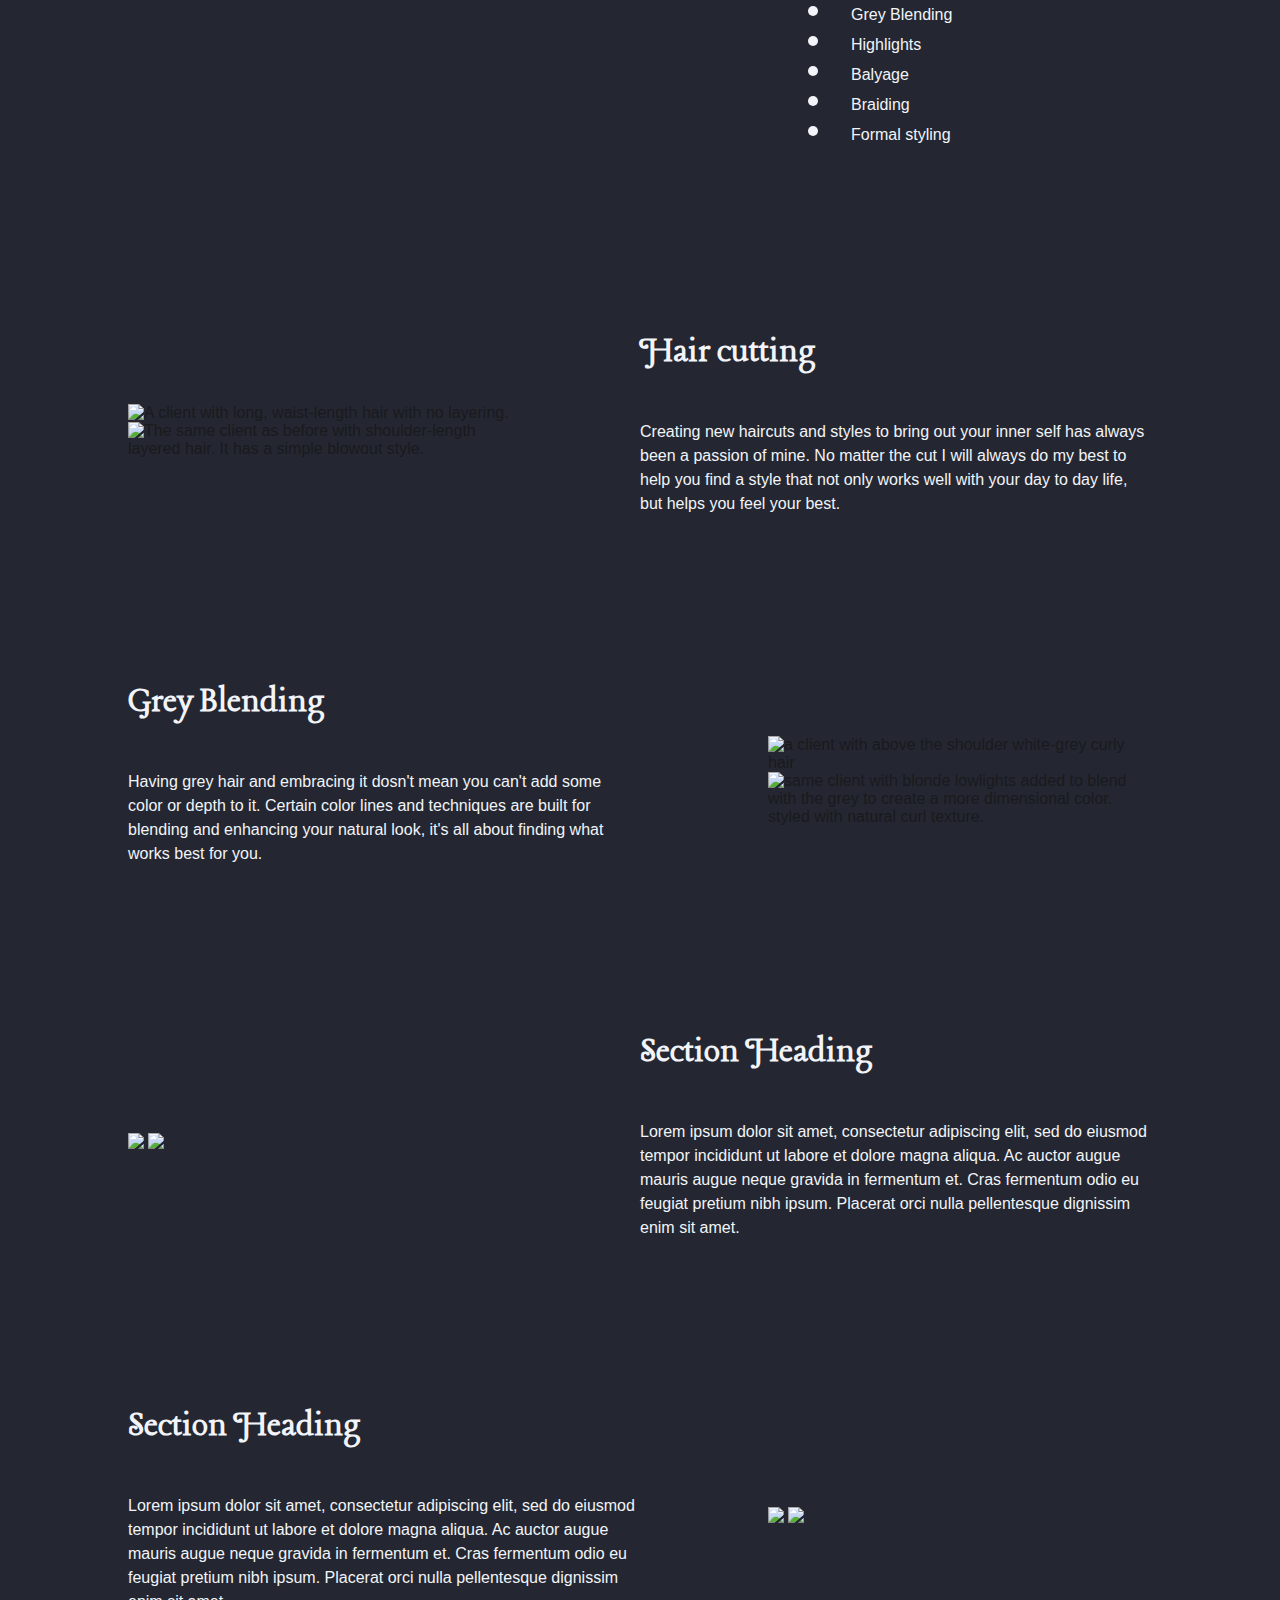
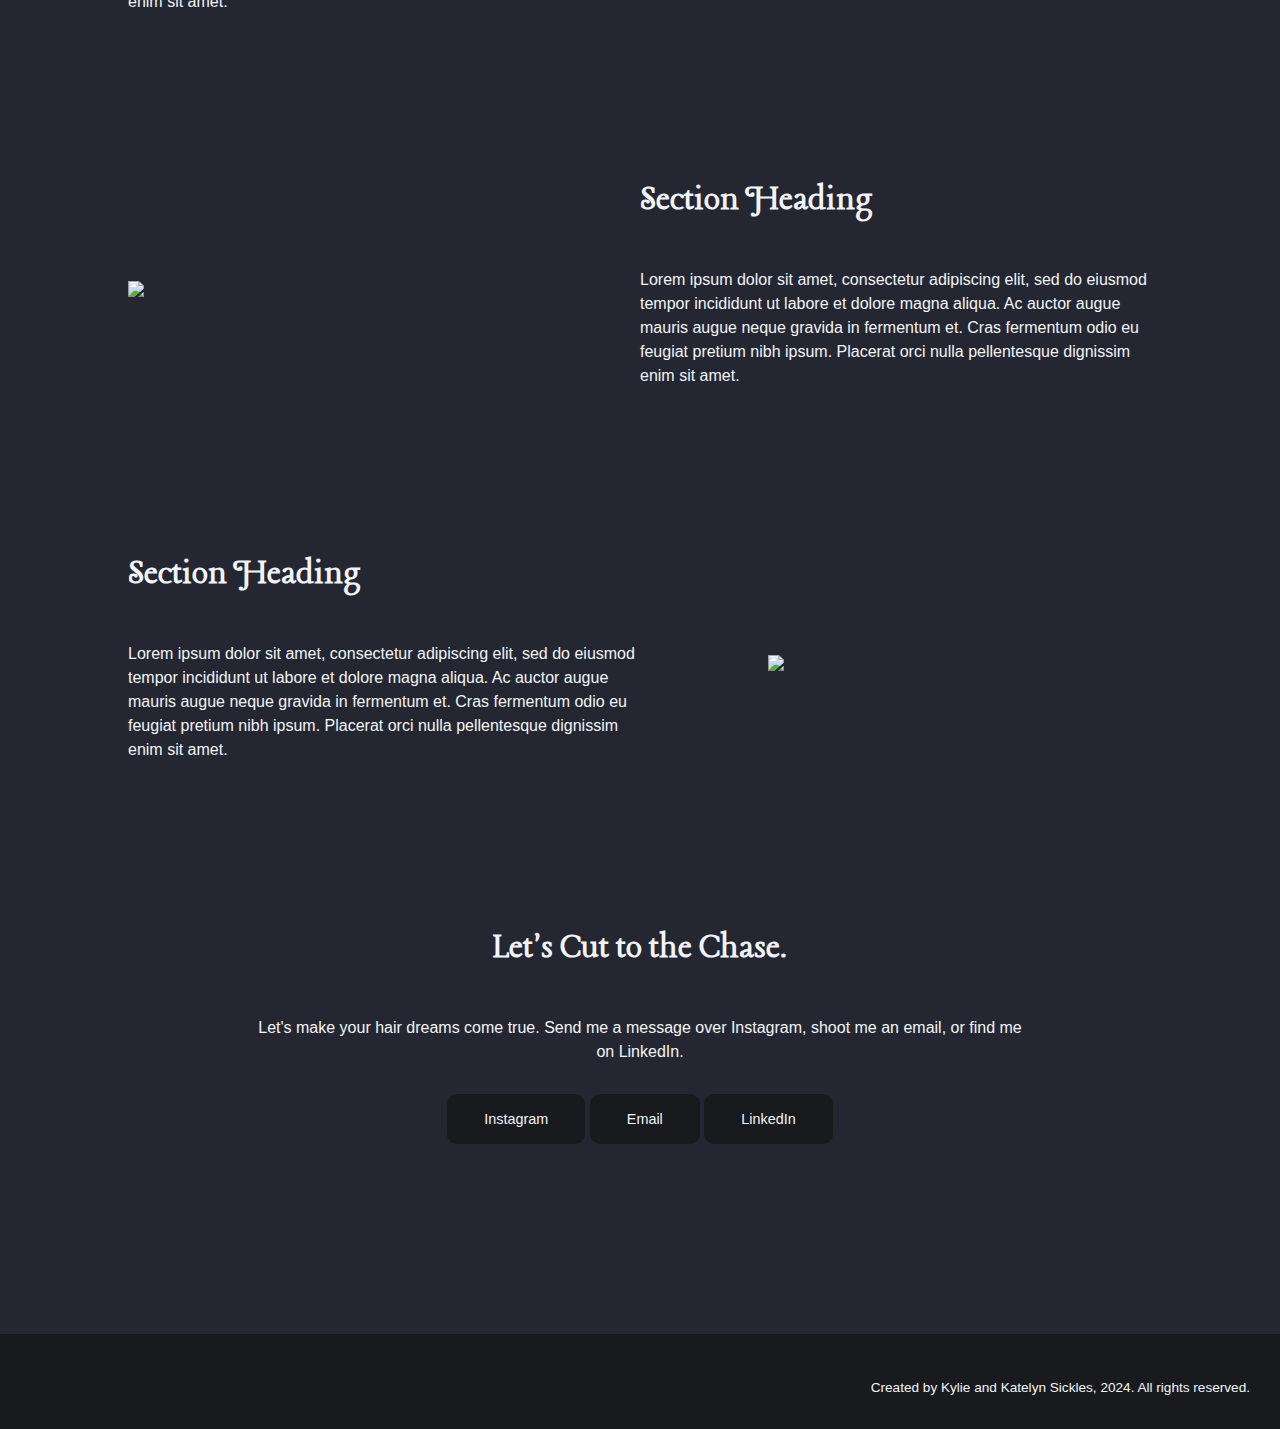
==== commit 98f985e2: "Update index.html" ====
--- a/Katie_Portfolio/index.html
+++ b/Katie_Portfolio/index.html
@@ -88,22 +88,25 @@
                     </ul><br>
                     <h4>Brands I love</h4>
                     <ul>
+                         <li>Surface Hair</li>
+                         <li>Pulp Riot</li>
                          <li>Aveda</li>
-                         <li>Surface</li>
-                         <li>Joico</li>
-                         <li>Pravana</li>
-                         <li>Pulp Riot</li>
+                         <li>Pravana semis</li>
+                         <li>Joico semis</li>
                     </ul>
                     <br>
 
                     <h4>My Skills</h4>
                     <ul>
-                         <li>Masculine and Feminine Cuts</li>
-                         <li>Shaved Designs</li>
-                         <li>Natural and Fantasy Colors</li>
+                         <li>Precision Haircuts on all hair types </li>
+                         <li>Buzzcut designs</li>
+                         <li>Color matching</li>
+                         <li>fantasy color</li>
+                         <li>Grey Blending</li>
                          <li>Highlights</li>
-                         <li>Braids</li>
                          <li>Balyage</li>
+                         <li>Braiding</li>
+                         <li>Formal styling</li>
                     </ul>
                     <br>
                     
@@ -115,15 +118,15 @@
                <!-- IMAGE -->
                <figure class="col-30 col-left">
                     <img-comparison-slider>
-                         <img slot="first" src="img/cut-before.jpg" alt="A client with long, waist-length hair." />
-                         <img slot="second" src="img/cut-after.jpg" alt="The same client as before with shoulder-length hair. It is noticibly shinier and healthier."/>
+                         <img slot="first" src="img/cut-before.jpg" alt="A client with long, waist-length hair with no layering." />
+                         <img slot="second" src="img/cut-after.jpg" alt="The same client as before with shoulder-length layered hair. It has a simple blowout style."/>
                     </img-comparison-slider>
                </figure>
 
                <!-- SECTION TEXT -->
                <article class="col-40 col-right">
-                    <h2 class="auto-width">Section Heading</h2>
-                    <p>Lorem ipsum dolor sit amet, consectetur adipiscing elit, sed do eiusmod tempor incididunt ut labore et dolore magna aliqua. Ac auctor augue mauris augue neque gravida in fermentum et. Cras fermentum odio eu feugiat pretium nibh ipsum. Placerat orci nulla pellentesque dignissim enim sit amet.</p>
+                    <h2 class="auto-width">Hair cutting</h2>
+                    <p>Creating new haircuts and styles to bring out your inner self has always been a passion of mine. No matter the cut I will always do my best to help you find a style that not only works well with your day to day life, but helps you feel your best.</p>
                </article>
           </section>
           <!-- END OF FIRST PORTFOLIO ITEM ----------------------------------->
@@ -132,15 +135,15 @@
                <!-- IMAGE -->
                <figure class="col-30 col-right">
                     <img-comparison-slider>
-                         <img slot="first" src="img/curls-before.jpg" />
-                         <img slot="second" src="img/curls-after.jpg" />
-                    </img-comparison-slider>
-               </figure>
-
-               <!-- SECTION TEXT -->
-               <article class="col-40 col-left">
-                    <h2 class="auto-width">Section Heading</h2>
-                    <p>Lorem ipsum dolor sit amet, consectetur adipiscing elit, sed do eiusmod tempor incididunt ut labore et dolore magna aliqua. Ac auctor augue mauris augue neque gravida in fermentum et. Cras fermentum odio eu feugiat pretium nibh ipsum. Placerat orci nulla pellentesque dignissim enim sit amet.</p>
+                         <img slot="first" src="img/curls-before.jpg" alt="a client with above the shoulder white-grey curly hair" />
+                         <img slot="second" src="img/curls-after.jpg" alt="same client with blonde lowlights added to blend with the grey to create a more dimensional color. styled with natural curl texture." />
+                    </img-comparison-slider>
+               </figure>
+
+               <!-- SECTION TEXT -->
+               <article class="col-40 col-left">
+                    <h2 class="auto-width">Grey Blending</h2>
+                    <p>Having grey hair and embracing it dosn't mean you can't add some color or depth to it. Certain color lines and techniques are built for blending and enhancing your natural look, it's all about finding what works best for you. </p>
                </article>
           </section>
           <!-- END OF SECOND PORTFOLIO ITEM ----------------------------------->
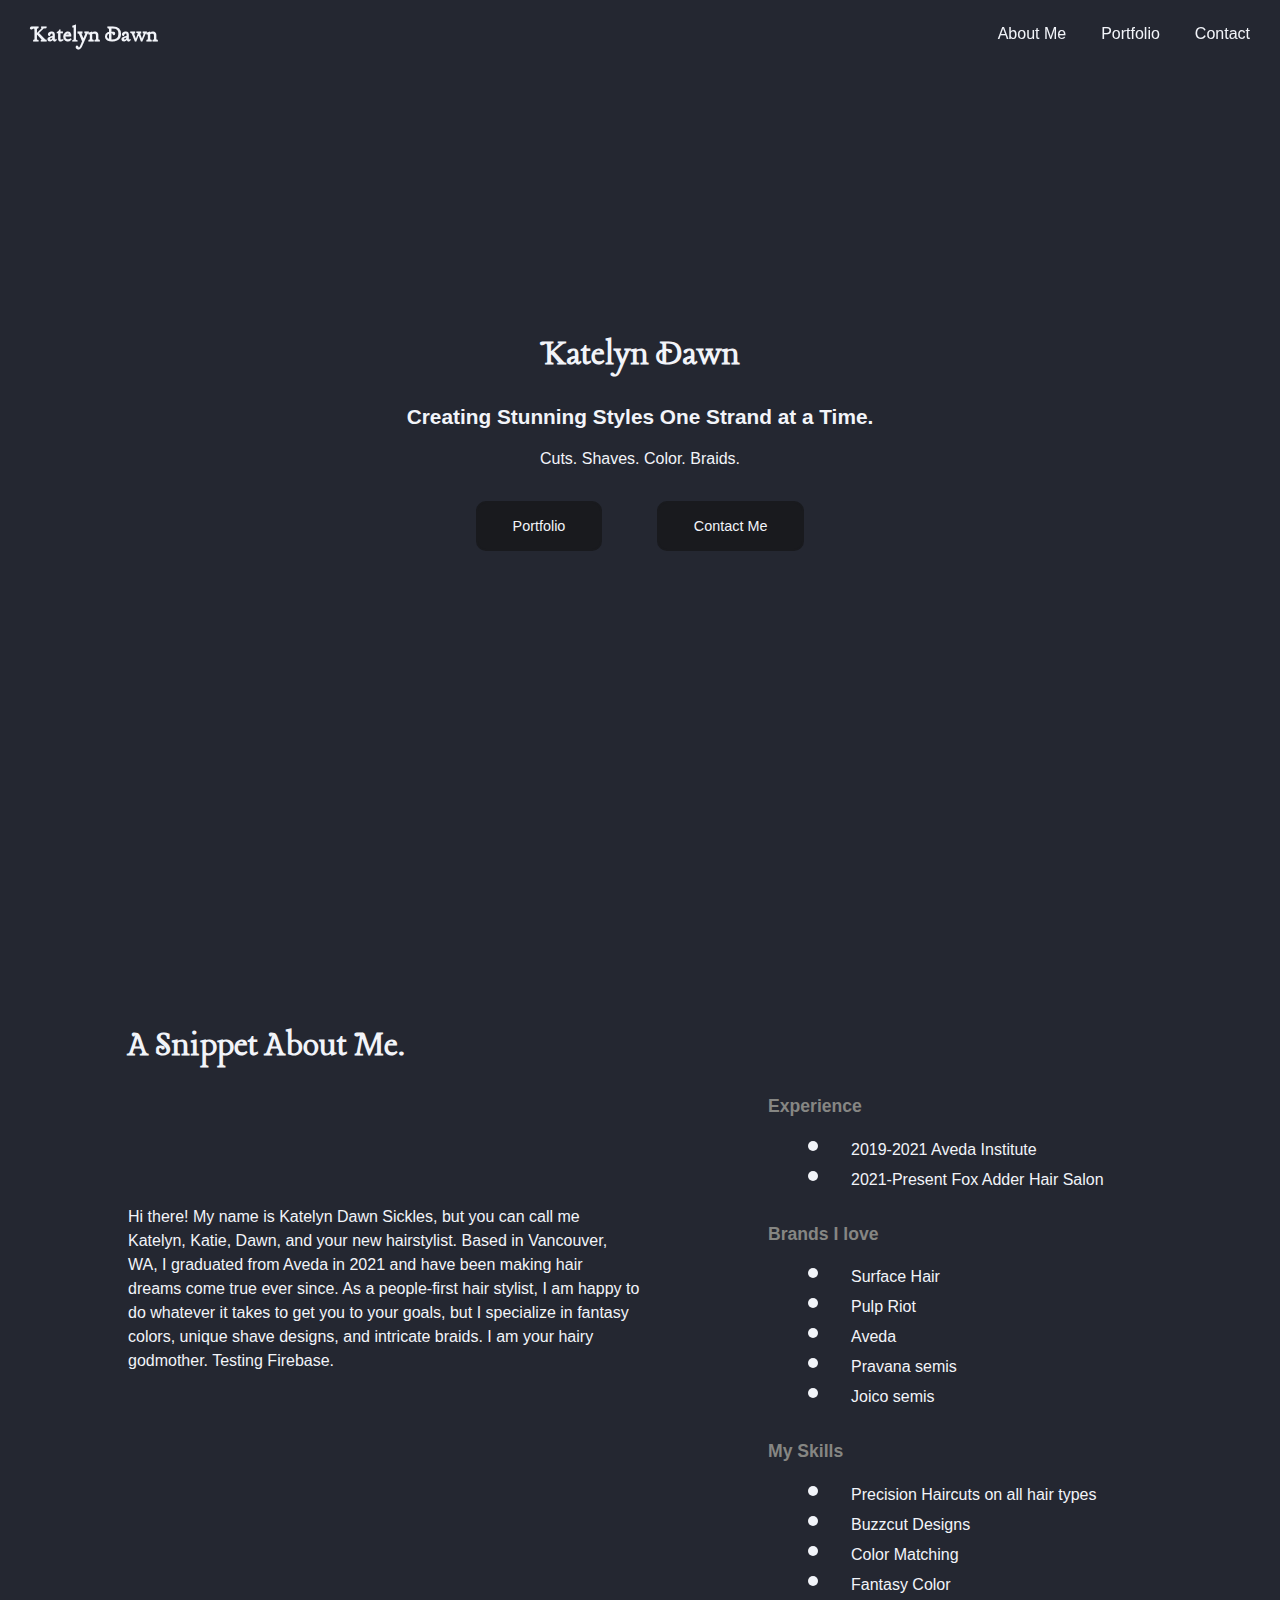
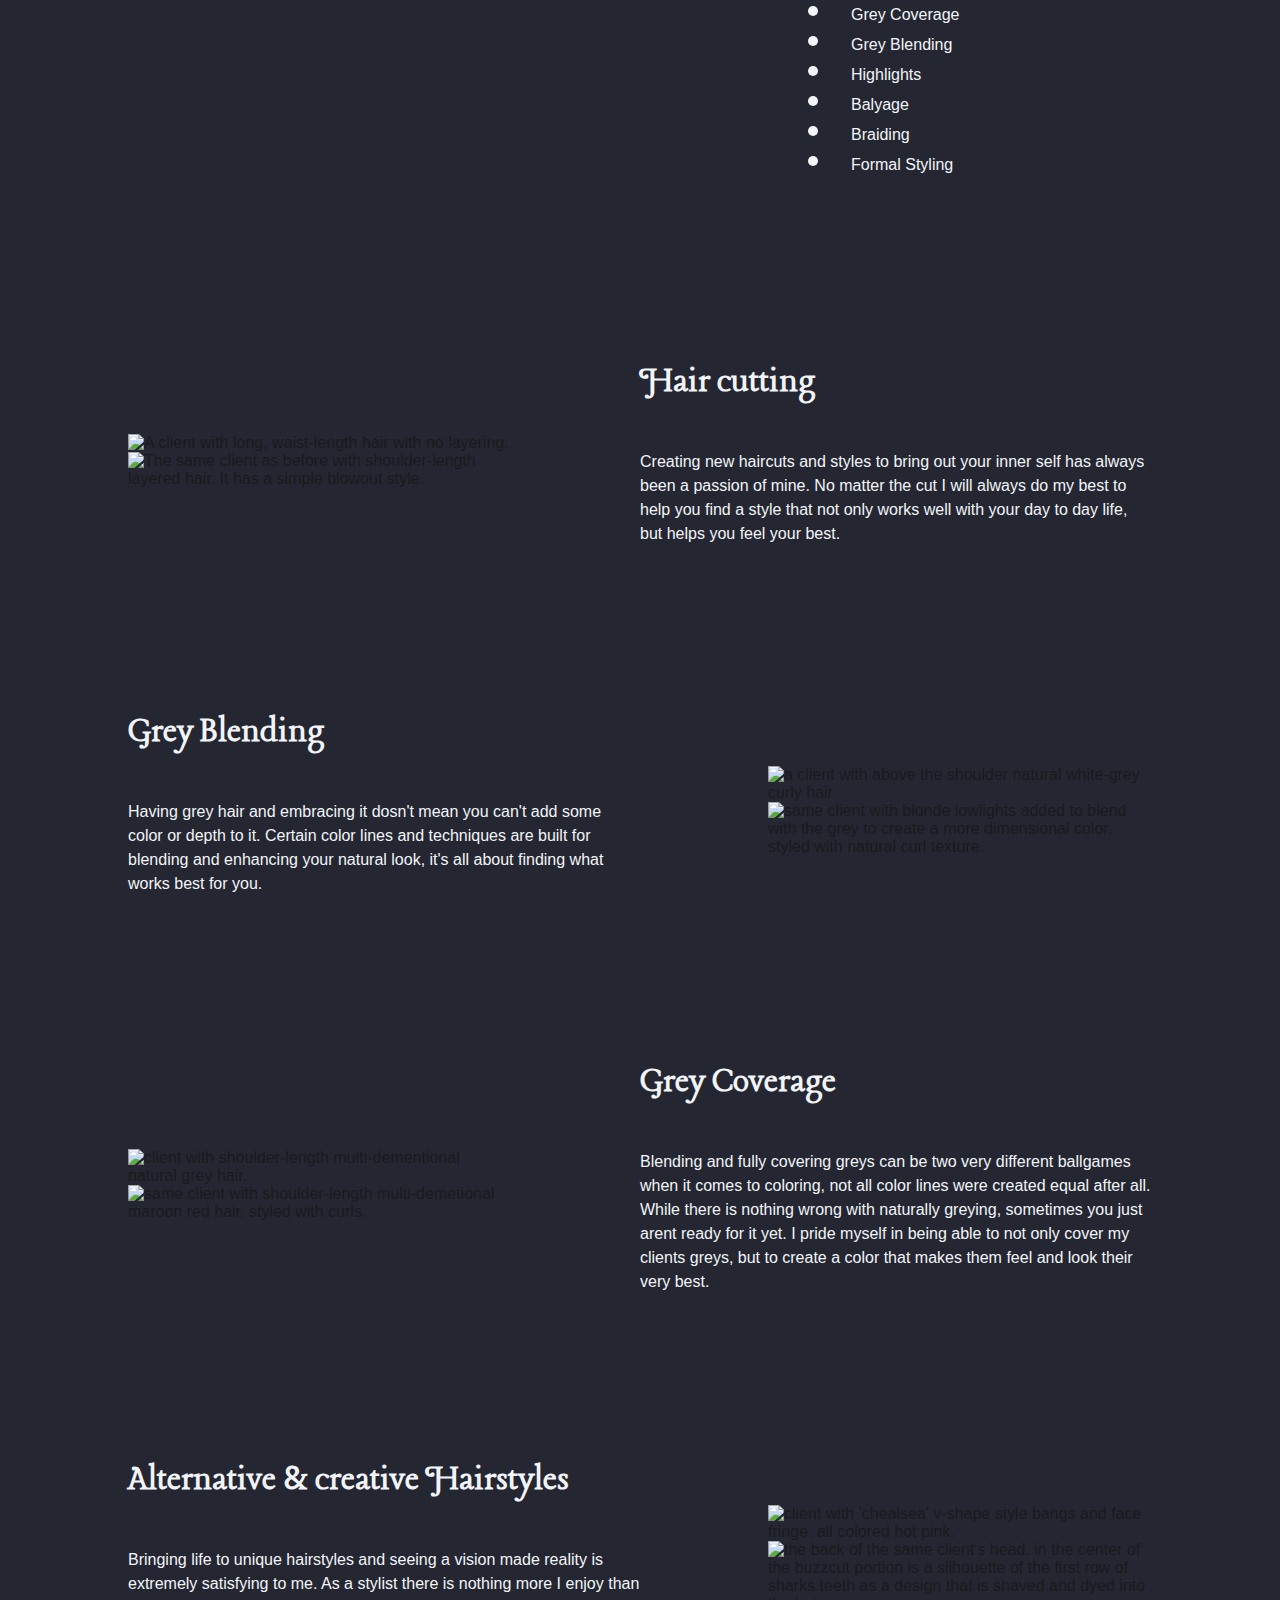
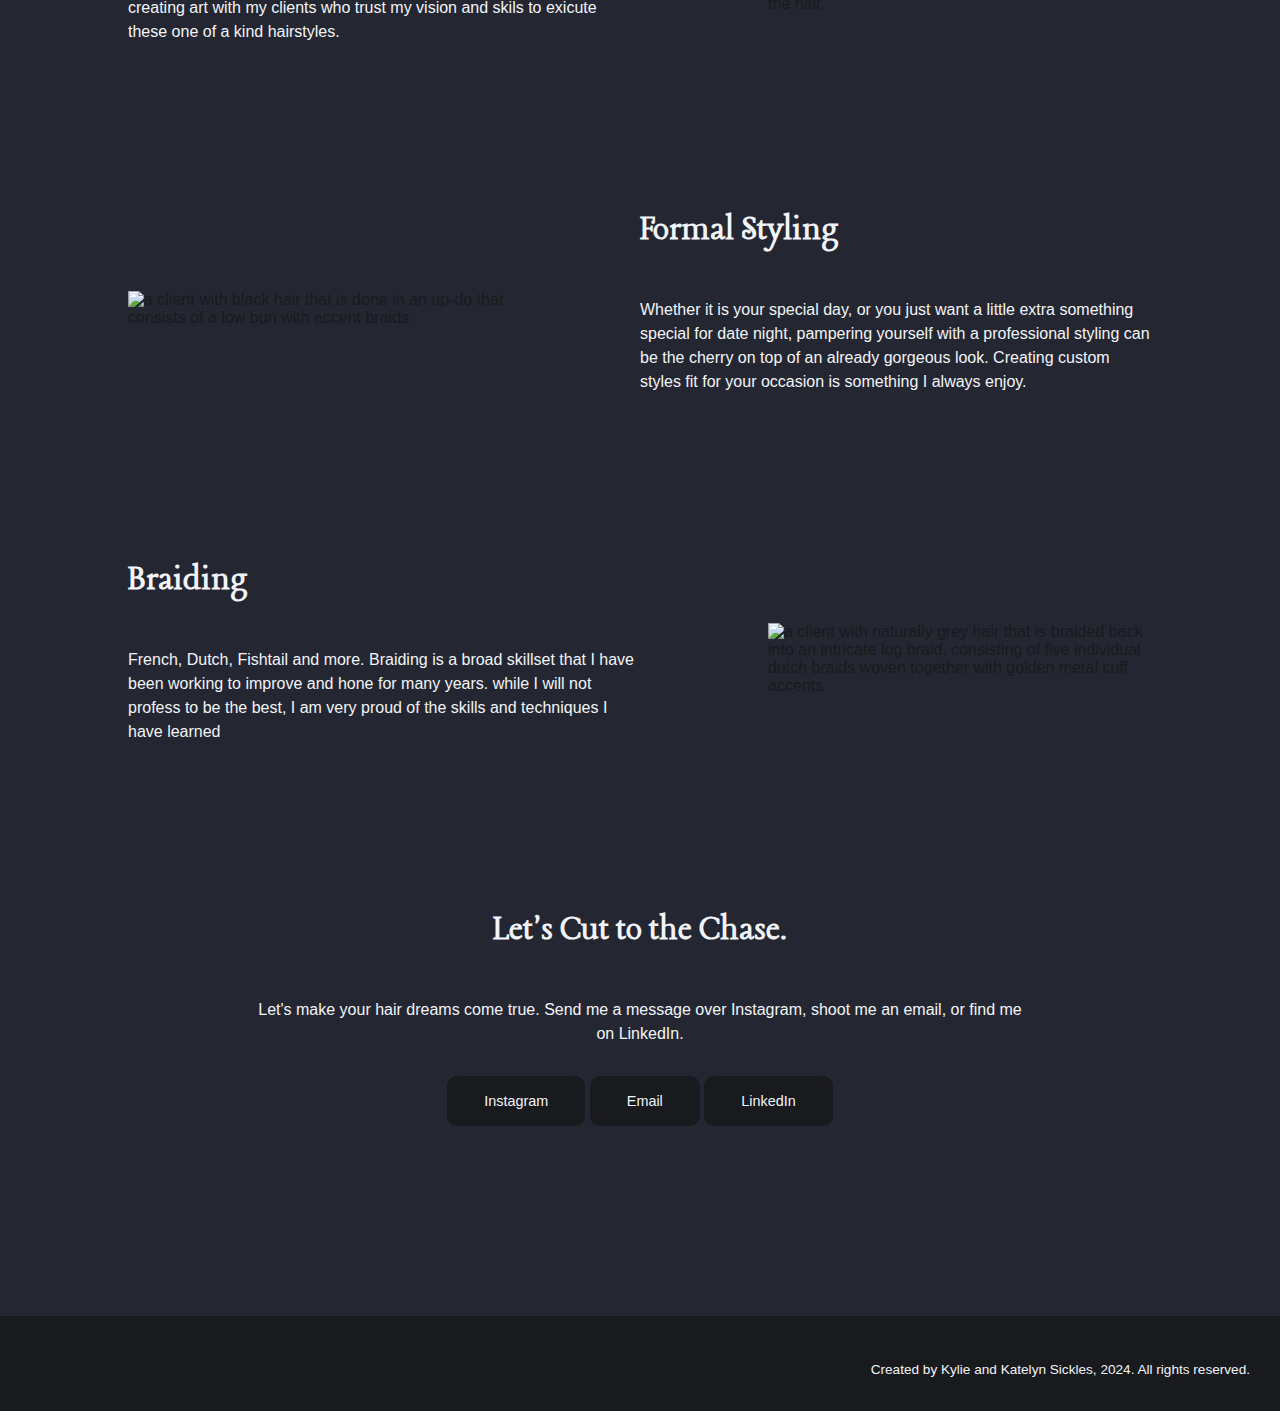
==== commit 337487b3: "Merge pull request #3 from BeautyByKatelynDawn/main" ====
--- a/Katie_Portfolio/index.html
+++ b/Katie_Portfolio/index.html
@@ -99,14 +99,15 @@
                     <h4>My Skills</h4>
                     <ul>
                          <li>Precision Haircuts on all hair types </li>
-                         <li>Buzzcut designs</li>
-                         <li>Color matching</li>
-                         <li>fantasy color</li>
+                         <li>Buzzcut Designs</li>
+                         <li>Color Matching</li>
+                         <li>Fantasy Color</li>
+                         <li>Grey Coverage</li>
                          <li>Grey Blending</li>
                          <li>Highlights</li>
                          <li>Balyage</li>
                          <li>Braiding</li>
-                         <li>Formal styling</li>
+                         <li>Formal Styling</li>
                     </ul>
                     <br>
                     
@@ -135,7 +136,7 @@
                <!-- IMAGE -->
                <figure class="col-30 col-right">
                     <img-comparison-slider>
-                         <img slot="first" src="img/curls-before.jpg" alt="a client with above the shoulder white-grey curly hair" />
+                         <img slot="first" src="img/curls-before.jpg" alt="a client with above the shoulder natural white-grey curly hair" />
                          <img slot="second" src="img/curls-after.jpg" alt="same client with blonde lowlights added to blend with the grey to create a more dimensional color. styled with natural curl texture." />
                     </img-comparison-slider>
                </figure>
@@ -152,15 +153,15 @@
                <figure class="col-30 col-left">
                     <!-- IMAGE -->
                     <img-comparison-slider>
-                         <img slot="first" src="img/maroon-before.jpg" />
-                         <img slot="second" src="img/maroon-after.jpg" />
+                         <img slot="first" src="img/maroon-before.jpg" alt="client with shoulder-length multi-dementional natural grey hair." />
+                         <img slot="second" src="img/maroon-after.jpg" alt="same client with shoulder-length multi-demetional maroon red hair. styled with curls." />
                     </img-comparison-slider>
                </figure>
 
                <!-- SECTION TEXT -->
                <article class="col-40 col-right">
-                    <h2 class="auto-width">Section Heading</h2>
-                    <p>Lorem ipsum dolor sit amet, consectetur adipiscing elit, sed do eiusmod tempor incididunt ut labore et dolore magna aliqua. Ac auctor augue mauris augue neque gravida in fermentum et. Cras fermentum odio eu feugiat pretium nibh ipsum. Placerat orci nulla pellentesque dignissim enim sit amet.</p>
+                    <h2 class="auto-width">Grey Coverage</h2>
+                    <p>Blending and fully covering greys can be two very different ballgames when it comes to coloring, not all color lines were created equal after all. While there is nothing wrong with naturally greying, sometimes you just arent ready for it yet. I pride myself in being able to not only cover my clients greys, but to create a color that makes them feel and look their very best.</p>
                </article>
           </section>
           <!-- END OF THIRD PORTFOLIO ITEM ----------------------------------->
@@ -169,15 +170,15 @@
                <!-- IMAGE -->
                <figure class="col-30 col-right">
                     <img-comparison-slider>
-                         <img slot="first" src="img/pink-front.jpg" />
-                         <img slot="second" src="img/pink-back.jpg" />
-                    </img-comparison-slider>
-               </figure>
-
-               <!-- SECTION TEXT -->
-               <article class="col-40 col-left">
-                    <h2 class="auto-width">Section Heading</h2>
-                    <p>Lorem ipsum dolor sit amet, consectetur adipiscing elit, sed do eiusmod tempor incididunt ut labore et dolore magna aliqua. Ac auctor augue mauris augue neque gravida in fermentum et. Cras fermentum odio eu feugiat pretium nibh ipsum. Placerat orci nulla pellentesque dignissim enim sit amet.</p>
+                         <img slot="first" src="img/pink-front.jpg" alt="client with 'chealsea' v-shape style bangs and face fringe. all colored hot pink." />
+                         <img slot="second" src="img/pink-back.jpg" alt="the back of the same client's head. in the center of the buzzcut portion is a silhouette of the first row of sharks teeth as a design that is shaved and dyed into the hair." />
+                    </img-comparison-slider>
+               </figure>
+
+               <!-- SECTION TEXT -->
+               <article class="col-40 col-left">
+                    <h2 class="auto-width">Alternative & creative Hairstyles</h2>
+                    <p> Bringing life to unique hairstyles and seeing a vision made reality is extremely satisfying to me. As a stylist there is nothing more I enjoy than creating art with my clients who trust my vision and skils to exicute these one of a kind hairstyles. </p>
                </article>
           </section>
           <!-- END OF FOURTH PORTFOLIO ITEM ----------------------------------->
@@ -186,14 +187,14 @@
                <!-- IMAGE -->
                <figure class="col-30 col-left">
                    
-                         <img src="img/updo-back.jpg" />
+                         <img src="img/updo-back.jpg" alt="a client with black hair that is done in an up-do that consists of a low bun with accent braids" />
                 
                </figure>
 
                <!-- SECTION TEXT -->
                <article class="col-40 col-right">
-                    <h2 class="auto-width">Section Heading</h2>
-                    <p>Lorem ipsum dolor sit amet, consectetur adipiscing elit, sed do eiusmod tempor incididunt ut labore et dolore magna aliqua. Ac auctor augue mauris augue neque gravida in fermentum et. Cras fermentum odio eu feugiat pretium nibh ipsum. Placerat orci nulla pellentesque dignissim enim sit amet.</p>
+                    <h2 class="auto-width">Formal Styling</h2>
+                    <p>Whether it is your special day, or you just want a little extra something special for date night, pampering yourself with a professional styling can be the cherry on top of an already gorgeous look. Creating custom styles fit for your occasion is something I always enjoy.</p>
                </article>
           </section>
           <!-- END OF FIFTH PORTFOLIO ITEM ----------------------------------->
@@ -202,14 +203,14 @@
                <!-- IMAGE -->
                <figure class="col-30 col-right">
                
-                         <img src="img/braid.jpg" />
+                         <img src="img/braid.jpg" alt="a client with naturally grey hair that is braided back into an intricate log braid, consisting of five individual dutch braids woven together with golden metal cuff accents" />
                    
                </figure>
 
                <!-- SECTION TEXT -->
                <article class="col-40 col-left">
-                    <h2 class="auto-width">Section Heading</h2>
-                    <p>Lorem ipsum dolor sit amet, consectetur adipiscing elit, sed do eiusmod tempor incididunt ut labore et dolore magna aliqua. Ac auctor augue mauris augue neque gravida in fermentum et. Cras fermentum odio eu feugiat pretium nibh ipsum. Placerat orci nulla pellentesque dignissim enim sit amet.</p>
+                    <h2 class="auto-width">Braiding</h2>
+                    <p>French, Dutch, Fishtail and more. Braiding is a broad skillset that I have been working to improve and hone for many years. while I will not profess to be the best, I am very proud of the skills and techniques I have learned</p>
                </article>
           </section>
           <!-- END OF SIXTH PORTFOLIO ITEM ----------------------------------->
--- a/Katie_Portfolio/css/styles.css
+++ b/Katie_Portfolio/css/styles.css
@@ -71,12 +71,12 @@
     display: flex;
     align-items: center;
     font-family: "Lancelot", serif;
-    font-size: 2rem;
+    font-size: 1.5rem;
 
 }
 
 h2 {
-    font-size: 1.5em;
+    font-size: 2em;
     font-weight: 700;
     padding-bottom: 30px;
     font-family: "Lancelot", serif;
@@ -362,7 +362,7 @@
 
 .menu--1 path {
     fill: none;
-    stroke: #000;
+    stroke: #F2F4F9;
     stroke-width: 3;
     stroke-linecap: round;
     stroke-linejoin: round;
@@ -374,7 +374,7 @@
 }
 
 .menu--1 circle {
-    fill: #fff3;
+    fill: #191A1E;
     opacity: 0;
 }
 
@@ -435,7 +435,7 @@
     z-index: 997;
     height: 100vh;
     width: 100vw;
-    background-color: #F2F4F9;
+    background-color: #453159;
     transition: right 1s;
     font-size: 2em;
     opacity: 1;
